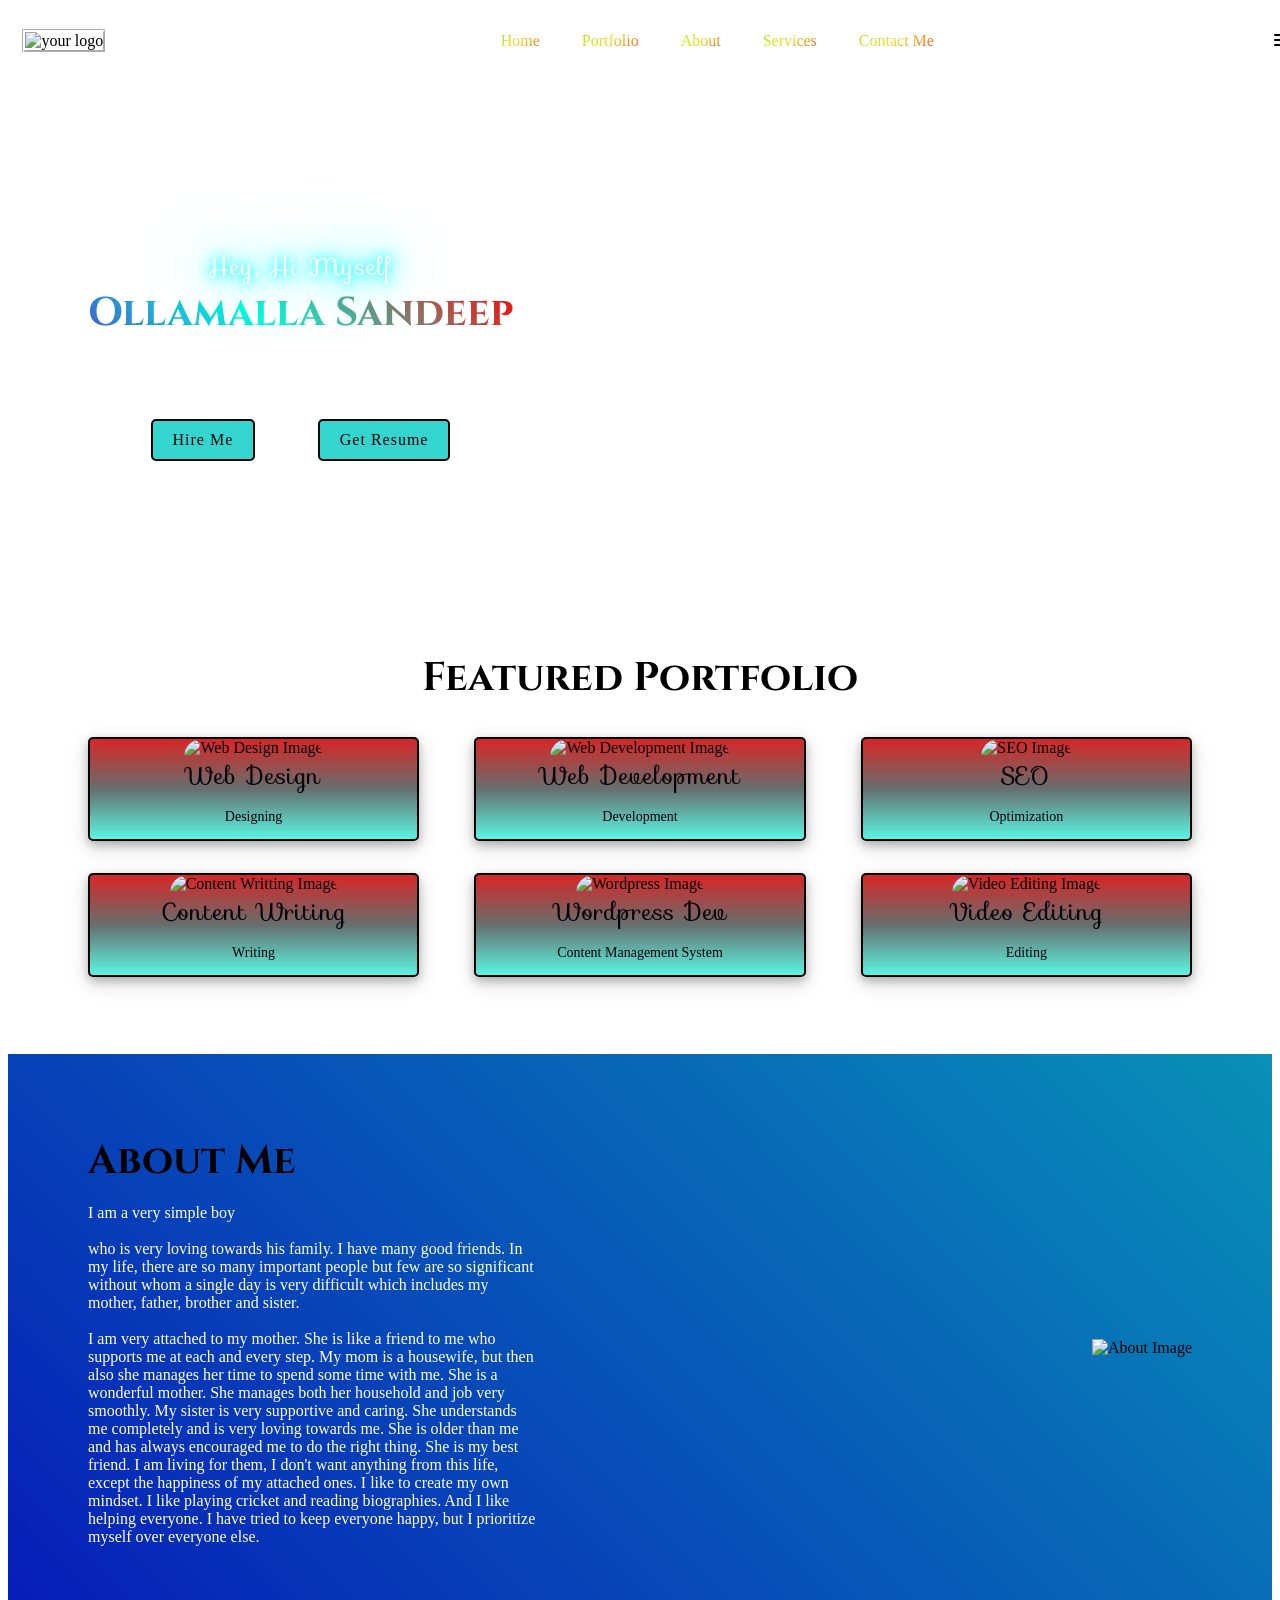
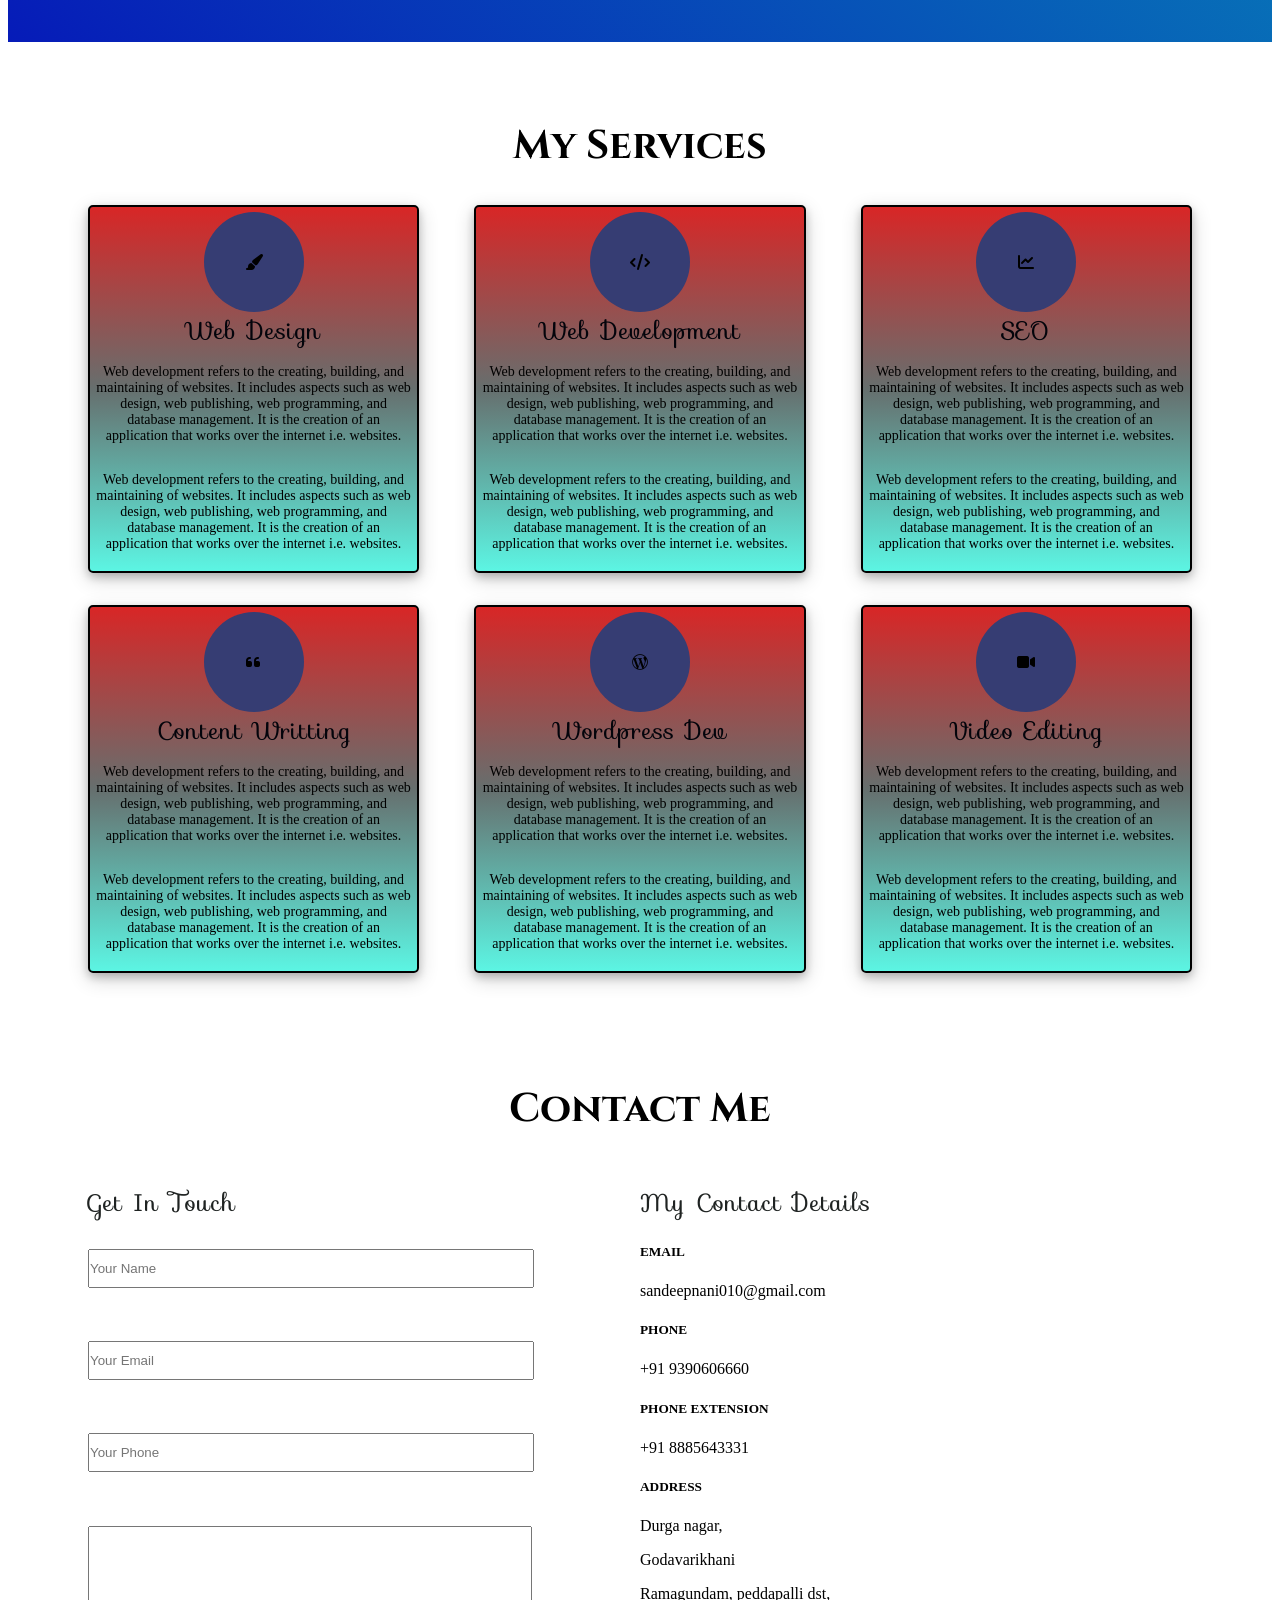
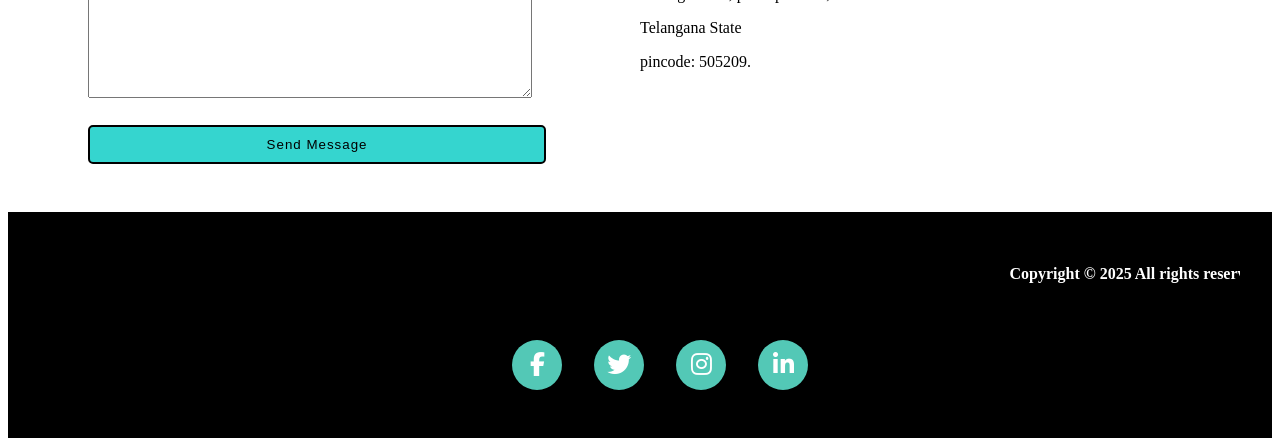
==== index.html @ 3f1dd272 "Update index.html" ====
<!DOCTYPE html>
<html lang="en">

<head>
    <meta charset="UTF-8" />
    <meta http-equiv="X-UA-Compatible" content="IE=edge" />
    <meta name="viewport" content="width=device-width, initial-scale=1.0" />
    <title>My Portfolio</title>
    <link rel="stylesheet" 
          href=
"https://cdnjs.cloudflare.com/ajax/libs/font-awesome/6.4.2/css/all.min.css"
          integrity=
"sha512-z3gLpd7yknf1YoNbCzqRKc4qyor8gaKU1qmn+CShxbuBusANI9QpRohGBreCFkKxLhei6S9CQXFEbbKuqLg0DA=="
             crossorigin="anonymous" referrerpolicy="no-referrer" />
    <link rel="stylesheet" href="style.css">
    <link rel="stylesheet" href="responsive.css">
    <link rel="stylesheet" href="https://fonts.googleapis.com/css?family=Sofia">
    <link rel="stylesheet" href="https://fonts.googleapis.com/css?family=Cinzel|Fauna+One">
</head>

<body>
    <!-- Navbar header section -->
    <header class="header">
        <nav class="navbar">
            <div class="logo">
               <img src="gold logo.png" alt= "your logo"  class="logo-heading">
            </div>
            <div class="hamburger" id="hamburger">
                <i class="fas fa-bars hamburger-icon"></i>
                <i class="fas fa-times cross-icon"></i>
            </div>
            <div class="menu">
                <ul class="menu-list">
                    <li class="menu-list-items">
                        <a class="links" href="#home">
                              Home
                          </a>
                    </li>
                    <li class="menu-list-items">
                        <a class="links" href="#portfolio">
                              Portfolio
                          </a>
                    </li>
                    <li class="menu-list-items">
                        <a class="links" href="#about">
                              About
                          </a>
                    </li>
                    <li class="menu-list-items">
                        <a class="links" href="#services">
                              Services
                          </a>
                    </li>
                    <li class="menu-list-items">
                        <a class="links" href="#contact">
                              Contact Me
                          </a>
                    </li>
                </ul>
            </div>
            <div class="toogle_btn">
                  <i class="fa-solid fa-bars"></i>
            </div>
        </nav>
        
    </header>

    <!-- Main hero banner -->
    <section id="home" class="hero">
        <div class="intro">
            <div class="headings">
                <h3 class="greet-heading">Hey, Hi Myself</h3>
                <h1 class="my-heading">Ollamalla Sandeep</h1>
                <h4 class="sub-heading">
                    Iam a Front End Developer
                </h4>
            </div>
            <div class="intro-buttons">
               <a href="tel:9390606660" class="button">Hire Me</a>
                <a href="Resume.pdf" class="button">Get Resume</a>
            </div>
        </div>
    </section>

    <!-- Portfolio Section -->
    <section class="portfolio" id="portfolio">
        <div class="portfolio-heading">
            <h1 class="my-heading text-center">Featured Portfolio</h1>
        </div>
        <div class="portfolio-content">
            <div class="my-row">
                <div class="my-col">
                    <div class="my-card port-card">
                        <div class="image">
                            <img src="pexels-pixabay-40185.jpg"
                                 alt="Web Design Image">
                        </div>
                        <h3 class="greet-heading blue-text">Web Design</h3>
                        <p class="small-para blue-text">Designing</p>
                    </div>
                </div>
                <div class="my-col">
                    <div class="my-card port-card">
                        <div class="image">
                            <img src="pexels-drew-williams-1285451-3098683.jpg" 
                                 alt="Web Development Image">
                        </div>
                        <h3 class="greet-heading blue-text">
                              Web Development
                          </h3>
                        <p class="small-para blue-text">Development</p>
                    </div>
                </div>
                <div class="my-col">
                    <div class="my-card port-card">
                        <div class="image">
                            <img src="content writying 3.jpg" alt="SEO Image">
                        </div>
                        <h3 class="greet-heading blue-text">SEO</h3>
                        <p class="small-para blue-text">Optimization</p>
                    </div>
                </div>
            </div>
            <div class="my-row">
                <div class="my-col">
                    <div class="my-card port-card">
                        <div class="image">
                            <img src="myriam-jessier-eveI7MOcSmw-unsplash.jpg" 
                                 alt="Content Writting Image">
                        </div>
                        <h3 class="greet-heading blue-text">
                              Content Writing
                          </h3>
                        <p class="small-para blue-text">Writing</p>
                    </div>
                </div>
                <div class="my-col">
                    <div class="my-card port-card">
                        <div class="image">
                            <img src="istockphoto-1291971619-612x612.jpg" 
                                 alt="Wordpress Image">
                        </div>
                        <h3 class="greet-heading blue-text">
                              Wordpress Dev
                          </h3>
                        <p class="small-para blue-text">
                              Content Management System
                          </p>
                    </div>
                </div>
                <div class="my-col">
                    <div class="my-card port-card">
                        <div class="image">
                            <img src="image2.jpeg" 
                                 alt="Video Editing Image">
                        </div>
                        <h3 class="greet-heading blue-text">
                              Video Editing
                          </h3>
                        <p class="small-para blue-text">Editing</p>
                    </div>
                </div>
            </div>
        </div>
    </section>

    <!-- About Section -->
    <section id="about" class="about">
        <div class="about-text">
            <h1 class="my-heading">About Me</h1>
            <p class="lead-para">
              I am a very simple boy<br>
              <br>
              
              who is very loving towards his family.
               I have many good friends. In my life, there are so many important people 
               but few are so significant without whom a single day is very difficult 
               which includes my mother, father, brother and sister.<br>
               <br>

              I am very attached to my mother. She is like a friend to me who supports me at each and every step.
               My mom is a housewife, but then also she manages her time to spend some time with me.
                She is a wonderful mother. She manages both her household and job very smoothly. 
                My sister is very supportive and caring. 
                She understands me completely and is very loving towards me. 
                She is older than me and has always encouraged me to do the right thing. She is my best friend.
              
              I am living for them, I don't want anything from this life, except the happiness of my attached ones.
               I like to create my own mindset. I like playing cricket and reading biographies. And I like helping everyone. 
               I have tried to keep everyone happy, but I prioritize myself over everyone else.
              
            </p>
            <p>
                
            </p>
        </div>
        <div class="about-image">
            <img src="DSC_0016-01.jpeg" alt="About Image">
        </div>
    </section>

    <!-- Services Section -->
    <section class="services" id="services">
        <div class="services-heading">
            <h1 class="my-heading text-center">My Services</h1>
        </div>
        <div class="services-content">
            <div class="my-row">
                <div class="my-col">
                    <div class="my-card">
                        <div class="icon">
                            <i class="fas fa-paint-brush"></i>
                        </div>
                        <h3 class="greet-heading blue-text">Web Design</h3>
                        <p class="small-para">
                            Web development refers to the creating, 
                              building, and maintaining
                            of websites. It includes aspects such as 
                              web design, web publishing,
                            web programming, and database management. 
                              It is the creation of an
                            application that works over the internet 
                              i.e. websites.
                        </p>
                        <p class="small-para">
                            Web development refers to the creating, 
                              building, and maintaining
                            of websites. It includes aspects such as 
                              web design, web publishing,
                            web programming, and database management. 
                              It is the creation of an
                            application that works over the internet 
                              i.e. websites.
                        </p>
                    </div>
                </div>
                <div class="my-col">
                    <div class="my-card">
                        <div class="icon">
                            <i class="fa-solid fa-code"></i>
                        </div>
                        <h3 class="greet-heading blue-text">
                              Web Development
                          </h3>
                        <p class="small-para">
                            Web development refers to the creating, 
                              building, and maintaining
                            of websites. It includes aspects such as 
                              web design, web publishing,
                            web programming, and database management. 
                              It is the creation of an
                            application that works over the internet 
                              i.e. websites.
                        </p>
                        <p class="small-para">
                            Web development refers to the creating, 
                              building, and maintaining
                            of websites. It includes aspects such as 
                              web design, web publishing,
                            web programming, and database management. 
                              It is the creation of an
                            application that works over the internet 
                              i.e. websites.
                        </p>
                    </div>
                </div>
                <div class="my-col">
                    <div class="my-card">
                        <div class="icon">
                            <i class="fas fa-chart-line"></i>
                        </div>
                        <h3 class="greet-heading blue-text">SEO</h3>
                        <p class="small-para">
                            Web development refers to the creating, 
                              building, and maintaining
                            of websites. It includes aspects such as 
                              web design, web publishing,
                            web programming, and database management. 
                              It is the creation of an
                            application that works over the internet 
                              i.e. websites.
                        </p>
                        <p class="small-para">
                            Web development refers to the creating, 
                              building, and maintaining
                            of websites. It includes aspects such as 
                              web design, web publishing,
                            web programming, and database management. 
                              It is the creation of an
                            application that works over the internet 
                              i.e. websites.
                        </p>
                    </div>
                </div>
            </div>
            <div class="my-row">
                <div class="my-col">
                    <div class="my-card">
                        <div class="icon">
                            <i class="fas fa-quote-left"></i>
                        </div>
                        <h3 class="greet-heading blue-text">
                              Content Writting
                          </h3>
                        <p class="small-para">
                            Web development refers to the creating, 
                              building, and maintaining of websites. 
                              It includes aspects such as web design, 
                              web publishing, web programming, and 
                              database management. It is the creation 
                              of an application that works over the 
                              internet i.e. websites.
                        </p>
                        <p class="small-para">
                            Web development refers to the creating, 
                              building, and maintaining of websites. 
                              It includes aspects such as web design, 
                              web publishing, web programming, and 
                              database management. It is the creation of an
                            application that works over the internet i.e. 
                              websites.
                        </p>
                    </div>
                </div>
                <div class="my-col">
                    <div class="my-card">
                        <div class="icon">
                            <i class="fab fa-wordpress-simple"></i>
                        </div>
                        <h3 class="greet-heading blue-text">
                              Wordpress Dev
                          </h3>
                        <p class="small-para">
                            Web development refers to the creating, 
                              building, and maintaining of websites. 
                              It includes aspects such as web design, 
                              web publishing, web programming, and 
                              database management. It is the creation 
                              of an application that works over the 
                              internet i.e. websites.
                        </p>
                        <p class="small-para">
                            Web development refers to the creating, 
                              building, and maintaining
                            of websites. It includes aspects such as 
                              web design, web publishing,
                            web programming, and database management. 
                              It is the creation of an
                            application that works over the internet 
                              i.e. websites.
                        </p>
                    </div>
                </div>
                <div class="my-col">
                    <div class="my-card">
                        <div class="icon">
                            <i class="fas fa-video"></i>
                        </div>
                        <h3 class="greet-heading blue-text">
                              Video Editing
                          </h3>
                        <p class="small-para">
                            Web development refers to the creating, 
                              building, and maintaining
                            of websites. It includes aspects such as 
                              web design, web publishing,
                            web programming, and database management. 
                              It is the creation of an
                            application that works over the internet 
                              i.e. websites.
                        </p>
                        <p class="small-para">
                            Web development refers to the creating, 
                              building, and maintaining
                            of websites. It includes aspects such as 
                              web design, web publishing,
                            web programming, and database management. 
                              It is the creation of an
                            application that works over the internet 
                              i.e. websites.
                        </p>
                    </div>
                </div>
            </div>
        </div>
    </section>

    <!-- Contact me section -->
    <section class="contact" id="contact">
        <div class="contact-heading">
            <h1 class="my-heading text-center">Contact Me</h1>
        </div>
        <div class="contact-content">
            
             <div class="contact-form-container">
                <form action="https://api.web3forms.com/submit" method="POST" class="contact-form">    
                <h1 class="greet-heading">Get In Touch</h1>
                <form class="contact-form">
                   <input type="hidden" name="access_key" value="e2547091-f4dc-491b-80e4-136dc970c3a2">
                    <input type="text" class="form-controls" 
                           placeholder="Your Name" required>
                    <input type="text" class="form-controls" 
                           placeholder="Your Email" required>
                    <input type="text" class="form-controls" 
                           placeholder="Your Phone" required>
                    <textarea class="form-controls" 
                              placeholder="Write your message" 
                              name="message" id="contact" cols="30"
                              rows="10" required>
                      </textarea>
                    <input class="form-btn btn common-btn" 
                           type="submit" value="Send Message">
                </form>
            </div>
            <div class="contact-details">
                <h1 class="greet-heading">My Contact Details</h1>
                <div class="details">
                    <h5 class="contact-heading">EMAIL</h5>
                    <p class="contact-text">sandeepnani010@gmail.com</p>
                </div>
                <div class="details">
                    <h5 class="contact-heading">PHONE</h5>
                    <p class="contact-text">+91 9390606660</p>
                </div>
                <div class="details">
                    <h5 class="contact-heading">PHONE EXTENSION</h5>
                    <p class="contact-text">+91 8885643331</p>
                </div>
                <div class="details">
                    <h5 class="contact-heading">ADDRESS</h5>
                    <p class="contact-text">Durga nagar,</p>
                    <p>Godavarikhani</p>
                    <p>Ramagundam, peddapalli dst, </p>
                    <p>Telangana State</p>
                    <p>pincode: 505209. </p>
                </div>
            </div>
        </div>
    </section>

    <!-- Footer section -->
    <footer class="footer">
        <div class="footer-content text-center">
            <h4><marquee>
                Copyright © 2025 All rights reserved |
                This portfolio website template is created 
                  by Ollamalla Sandeep.</marquee>
            </h4>
            <div class="social-links">
                <div class="footer-menu">
                    <ul class="footer-menu-list">
                        <li class="footer-list-items">
                            <a class="footer-links" href="https://www.facebook.com/sandeep.nani.393">
                                <i class="fab fa-facebook-f"></i>
                            </a>
                        </li>
                        <li class="footer-list-items">
                            <a class="footer-links" href="https://x.com/sandeepnani010">
                                <i class="fab fa-twitter"></i>
                            </a>
                        </li>
                        <li class="footer-list-items">
                            <a class="footer-links" href="https://www.instagram.com/sandeepnani333/profilecard/?igsh=MXFnMG9zY3RibzhoOA==">
                                <i class="fab fa-instagram"></i>
                            </a>
                        </li>
                        <li class="footer-list-items">
                            <a class="footer-links" href="https://www.linkedin.com/in/sandeep-ollamalla-650525306?trk=contact-info">
                                <i class="fab fa-linkedin-in"></i>
                            </a>
                        </li>
                    </ul>
                </div>
            </div>
        </div>
    </footer>

    <script src=
"https://cdnjs.cloudflare.com/ajax/libs/font-awesome/6.4.2/js/all.min.js"
        integrity=
"sha512-uKQ39gEGiyUJl4AI6L+ekBdGKpGw4xJ55+xyJG7YFlJokPNYegn9KwQ3P8A7aFQAUtUsAQHep+d/lrGqrbPIDQ=="
        crossorigin="anonymous" referrerpolicy="no-referrer">
      </script>
    <script src="script.js"></script>
</body>

</html>
---- style.css ----
.body {
    box-sizing: border-box;
    font-family: 'Poppins', sans-serif;
    width:100%;
}

/* Header Navbar Styles */
.navbar {
   display: flex;
    align-items: center;
    justify-content: space-between;
    position: absolute;
    width: 100%;
    background-color: transparent;
    
}

.logo {
    padding: 0.9rem;
    padding-top: 0.9rem;
}

.logo .logo-heading {
    background-image: url(gold\ logo.png)
    padding: 80px;
    width: 200px;
    height: auto;
    border-radius: 5%;
    border:groove;
    border-color: #fff;
    opacity: 100%;
    
    
}


.menu{
    padding: 0 5rem;
}

.hamburger {
    display: none;
    color: #8a8484;
    font-size: 25px;
}

.cross-icon {
    display: none;
}

.menu .menu-list {
    display: flex;
    list-style: none;
}

.menu-list .menu-list-items {
    padding: 0.5rem 1rem;
}

@media only screen (min-width: 600px) {
   .body {
        
       padding: 10px;
       flex-direction: row;
       flex: wrap;
       


    }
}

/* Main Hero Section Styles */
.hero {
    background-image: url('./Skyline34.jpg');
    background-repeat: no-repeat;
    background-size: cover;
    width: 100%;
    height: 100%;
    display: flex;
    align-items: flex;
    justify-content: start;
    background-color: white;
}

.hero .intro {
    text-align: center;
    margin: 50px 5rem;
    padding-top: 15%;
    position: relative;
    
}

.hero .intro-buttons {
    margin: 2rem 0;
    display: flex;
    align-items: center;
    justify-content: space-evenly;
}

/* About section styles */
.about {
    display: flex;
    align-items: center;
    background-image: linear-gradient(45deg, #061bb8, #0891b7);
    justify-content: space-between;
    width: 100%;
}

.about .about-text {
    width: 450px;
    color: #fff;
    padding: 5rem 1rem 5rem 5rem;
}

.about .about-image img {
    height: 600px;
    width: 450px;
    padding: 5rem 5rem 5rem 1rem;
    
}

/* Portfolio section styles */
.portfolio {
    margin: 4.8rem 0;
    padding: 0 5rem;
    background-color:rgb(255, 255, 255);
    
}


.port-card {
    padding: 0 !important;
    background: !important;
    border: 2px solid #000;
    background: color #fcc1fc;
}

.port-card .image {
    width: 100%;
    
    cursor: pointer;
    
   
   
}



.port-card .image img {
    height: 200px;
    width: 100%;
    border-top-right-radius: 20px;
    border-top-left-radius: 20px;
   
   
}


/* Services section styles */
.services {
    display: flex;
    align-items: center;
    justify-content: center;
    flex-direction: column;
    margin: 4.8rem 0;
    padding: 0 5rem;
}

.my-row {
    display: flex;
    align-items: center;
    justify-content: space-between;
    margin: 2rem 0;
}

.my-row .my-col {
    text-align: center;
    width: 30%;
}

.my-card {
    text-align: center;
    display: flex;
    flex-direction: column;
    align-items: center;
    justify-content: center;
    border: 2px solid #000;
    border-radius: 5px;
    box-shadow: 0 4px 8px 0 rgba(0, 0, 0, 0.2), 0 6px 20px 0 rgba(0, 0, 0, 0.19);
    background-image: linear-gradient(#d82626, #666f6e, #5cf5e3);
    padding: 5px;
}
.my-card:hover{

    color: rgba(255, 255, 255, 1);
  box-shadow: 15px 15px 15px rgba(0, 0, 0, 0.4);
}

.icon {
    height: 100px;
    width: 100px;
    border-radius: 50%;
    background-color: #363D73;
    display: flex;
    align-items: center;
    justify-content: center;
}

.icon svg {
    font-size: 30px;
    color: #fff;
}

/* Contact section styles */
.contact {
    padding: 0 5rem;
}

.contact-content {
    display: flex;
    margin: 3rem 0;
    justify-content: space-between;
}

.contact-form-container {
    width: 50%;
}

.contact-form {
    display: flex;
    flex-direction: column;
}

.contact-form .form-controls {
    width: 80%;
    padding: 10px 0;
    margin: 1.67rem 0;
}

.contact-form .form-btn {
    width: 83%;
}

.contact-details {
    width: 50%;
}

/* Footer Styles */
.footer {
    background-color: #000;
    color: #fff;
    padding: 2rem;
}

.footer-list-items {
    display: flex;
    align-items: center;
    justify-content: center;
    height: 50px;
    width: 50px;
    margin: 1rem 1rem 0 1rem;
    border-radius: 50%;
    background-color: #53C8B6;
}

.footer-links {
    font-size: 24px;
    color: #fff;
    text-decoration: none;
}

.social-links {
    display: flex;
    align-items: center;
    justify-content: center;
}

.footer-menu {
    padding: 0 5rem;
}

.footer-menu .footer-menu-list {
    display: flex;
    list-style: none;
}

.social-links .footer-menu .footer-menu-list .footer-list-items:hover {
    background-color: #000000;
    color: #ffffff;
    border: 2px solid #00d6d6;
    outline: none;
}







/* utility classes */
.greet-heading {
    font-size: 1.5rem;
    font-family: "Sofia", sans-serif;
    font-weight: lighter;
    margin: 0;
    letter-spacing: 1px;
    color: rgb(31, 35, 34);
    border-color: #000000;
    
    
}

.my-heading {
    font-size: 2.5rem;
    font-family: Cinzel, serif;
    margin: 0;
    color: rgb(0, 0, 0);
    
    
    
}

.sub-heading {
    margin: 0;
    font-size: 0.8rem;
    color: #ffffff;
    font-weight: lighter;
    

}

.links:hover {
    border-bottom: 2px solid #fff;
     border-radius: 40%;
}

.links {
    border-bottom: 2px solid transparent;
    transition: all 0.25s;
    padding: 5px;
    text-decoration: none;
    color: #fff;
    background-image: -webkit-linear-gradient(125deg, #f2291b, #f7db25, #84f527);
    -webkit-background-clip: text;
    -webkit-text-fill-color: transparent;
    -webkit-animation: hue 15s infinite linear;
}
    @-webkit-keyframes hue {
    from {
   -webkit-filter: hue-rotate(0deg);
    }
    to {
   -webkit-filter: hue-rotate(-360deg); 
   }
 }




.btn {
    padding: 10px 20px;
    border-radius: 5px;
    cursor: pointer;
    letter-spacing: 1px;
    border: none;
}

.common-btn {
    background-color: rgb(53, 213, 207);
    color: #000000;
    border: 2px solid #000000;
    transition: all 0.25s;
}

.common-btn:hover {
    background-color: #000000;
    color: #ffffff;
    border: 2px solid #00d6d6;
    outline: none;
}

.ghost-btn {
    background-color: #4dd7f6;
    color: #000000;
    border: 2px solid #000000;
    outline: none;
}

.ghost-btn:hover {
    background-color: #011210;
    color: #ffffff;
    transition: all 0.25s;
    border: 2px solid #00cae1;
}

.heading-span {
    font-weight: bolder;
}

.text-center {
    text-align: center;
}

.small-para {
    font-size: 14px;
    color: #000000;
}

.white-text {
    color: #fff;
}

.blue-text {
    color: #03040b;
}

.hero .greet-heading{
    color: #ffffff;
    font-family: "Sofia", sans-serif;
    text-shadow: 0px 0px 10px cyan,
                 0px 0px 20px  cyan,
                 0px 0px 40px cyan,
                 0px 0px 80px cyan;

}
.hero .my-heading{
    color: transparent;
    background-image: linear-gradient(43deg, #4158d0 0%, #00ffdd 40%, #ff0404 100% );
    -webkit-background-clip: text;

    
}
.intro-buttons .button{
    padding: 10px 20px;
    border-radius: 5px;
    cursor: pointer;
    letter-spacing: 1px;
    border: none;
    text-decoration: none;
    margin: 2rem 0;
    display: flex;
    align-items: center;
    justify-content: space-evenly;
    background-color: rgb(53, 213, 207);
    color: #000000;
    border: 2px solid #000000;
    transition: all 0.25s; 
}
.intro-buttons .button:hover {
    background-color: #000000;
    color: #ffffff;
    border: 2px solid #00d6d6;
    outline: none;
}
.intro-buttons .download-btn{
    padding: 10px 20px;
    border-radius: 5px;
    cursor: pointer;
    letter-spacing: 1px;
    border: none;
    text-decoration: none;
    margin: 2rem 0;
    display: flex;
    align-items: center;
    justify-content: space-evenly;
    background-color: rgb(21, 210, 239);
    color: #000000;
    border: 2px solid #000000;
    transition: all 0.25s; 
}
.intro-buttons .download-btn:hover {
    background-color: #000000;
    color: #ffffff;
    border: 2px solid #00d6d6;
    outline: none;
}
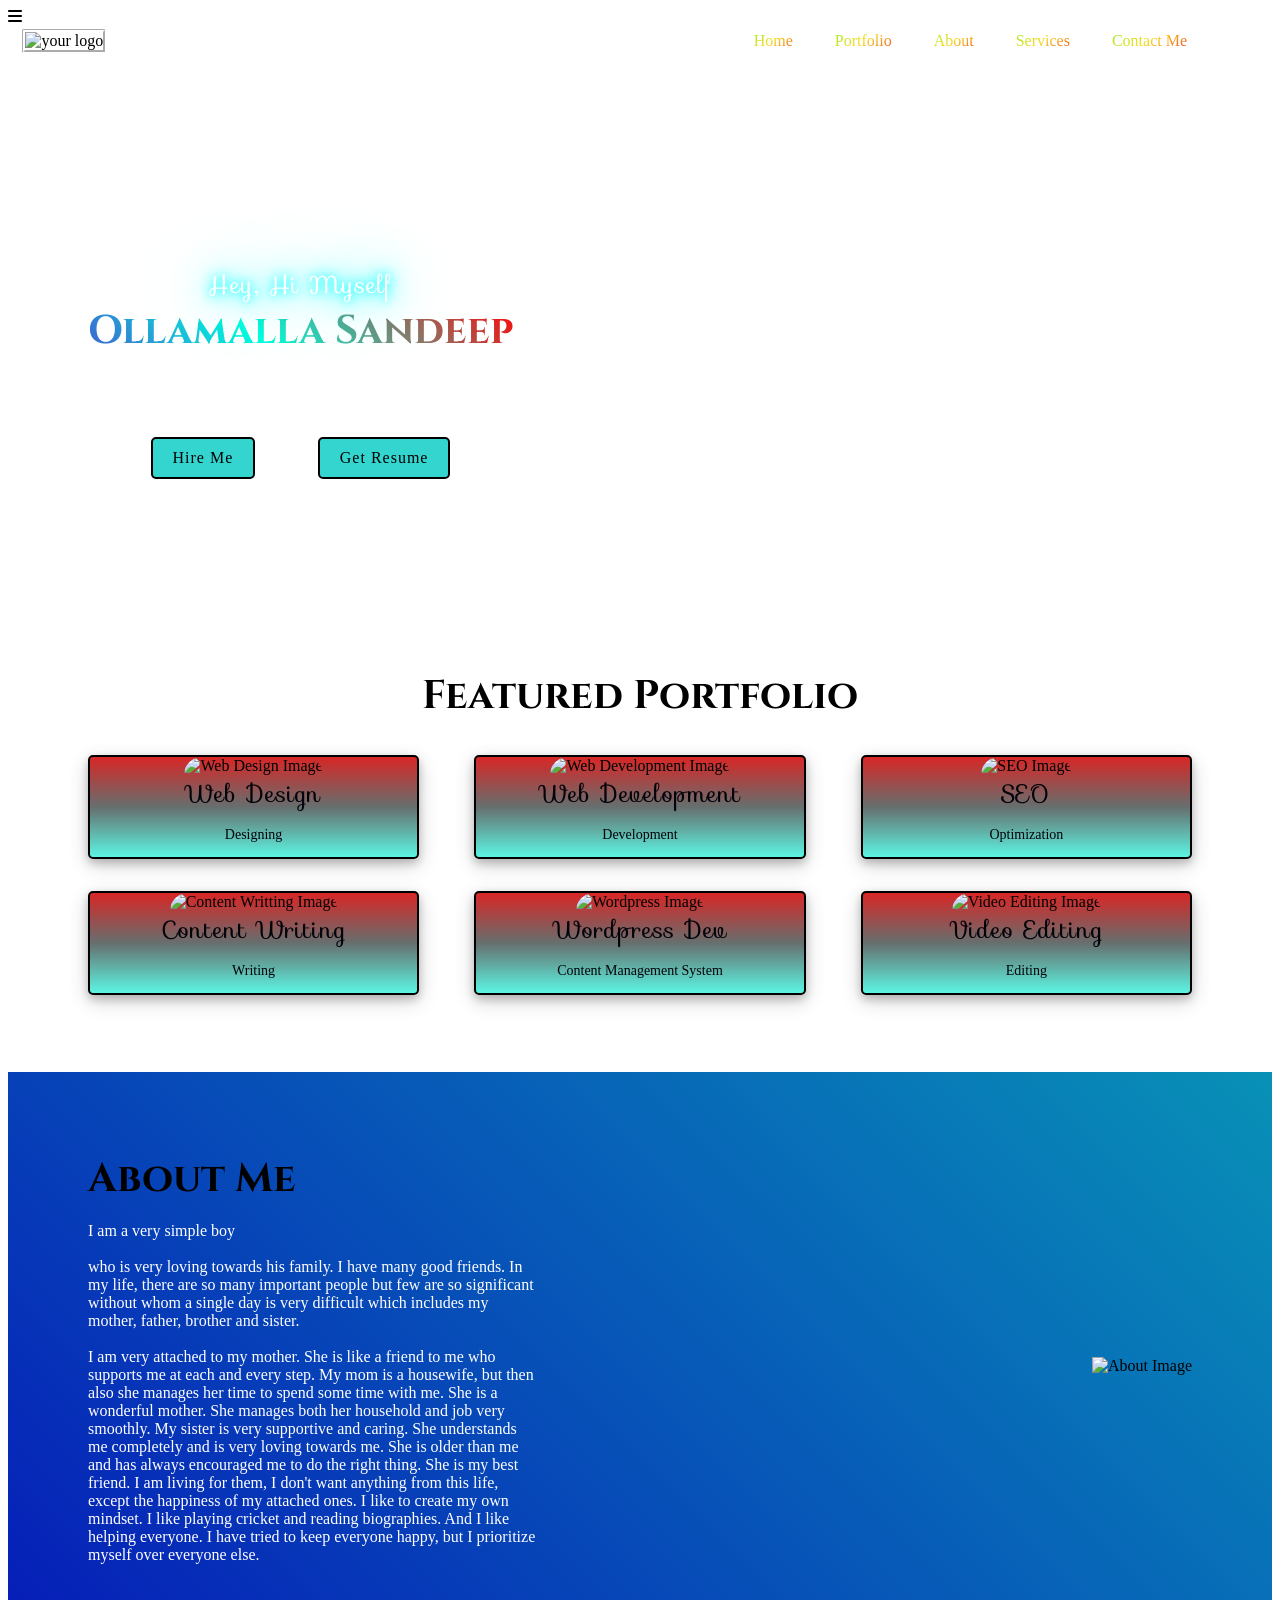
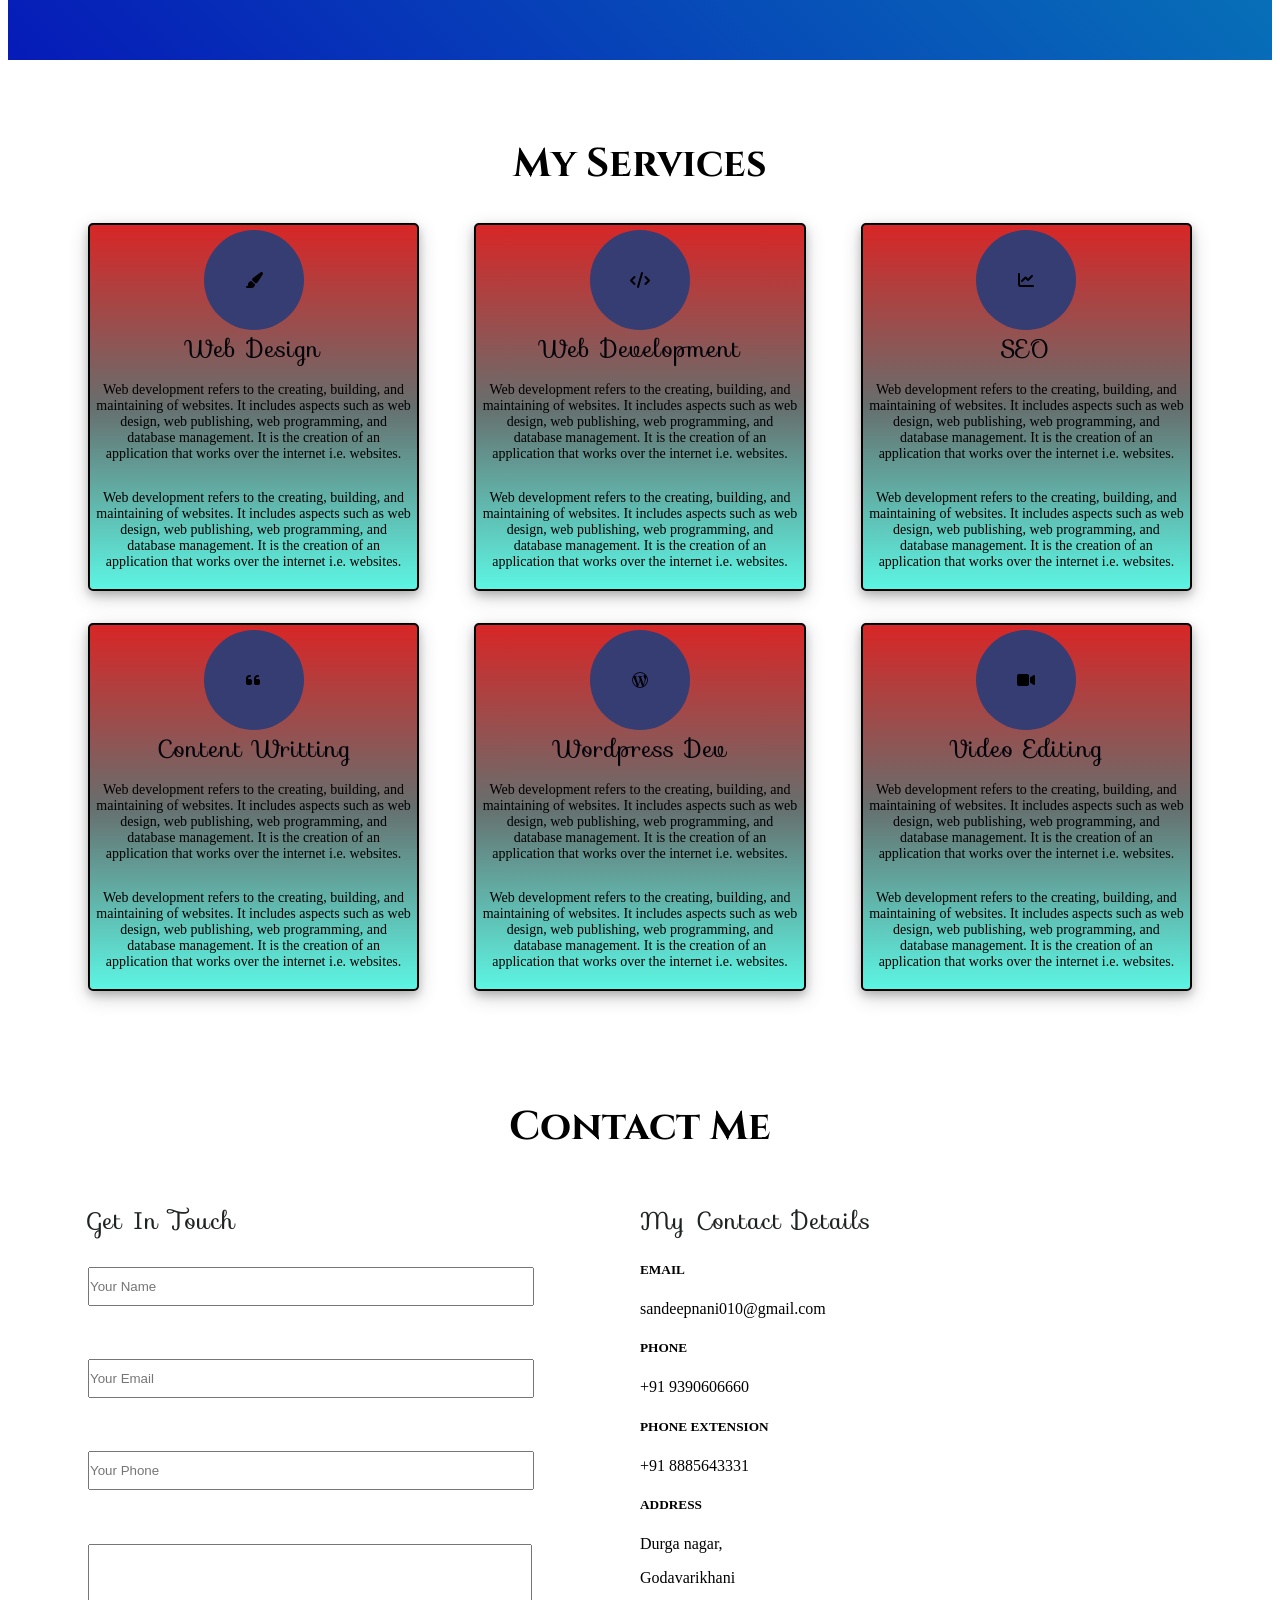
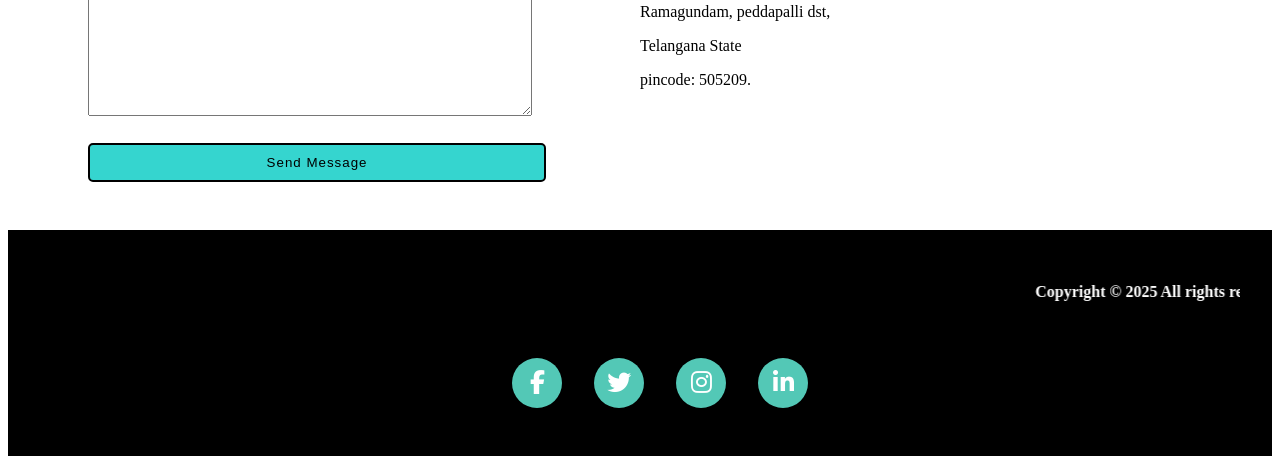
==== commit 9206f12a: "Update index.html" ====
--- a/index.html
+++ b/index.html
@@ -58,10 +58,10 @@
                     </li>
                 </ul>
             </div>
-            <div class="toogle_btn">
+          </nav>
+        <div class="toogle_btn">
                   <i class="fa-solid fa-bars"></i>
             </div>
-        </nav>
         
     </header>
 
--- a/style.css
+++ b/style.css
@@ -1,6 +1,11 @@
-.body {
+. {
+    margin:0;
+    padding:0;
     box-sizing: border-box;
     font-family: 'Poppins', sans-serif;
+}
+ 
+.body {
     width:100%;
 }
 
@@ -56,6 +61,14 @@
 .menu-list .menu-list-items {
     padding: 0.5rem 1rem;
 }
+.navbar .toogle_btn {
+        color: #fff;
+        font-size: 1.5rem;
+        cursor: pointer;
+        display: none;
+}
+            
+        
 
 @media only screen (min-width: 600px) {
    .body {
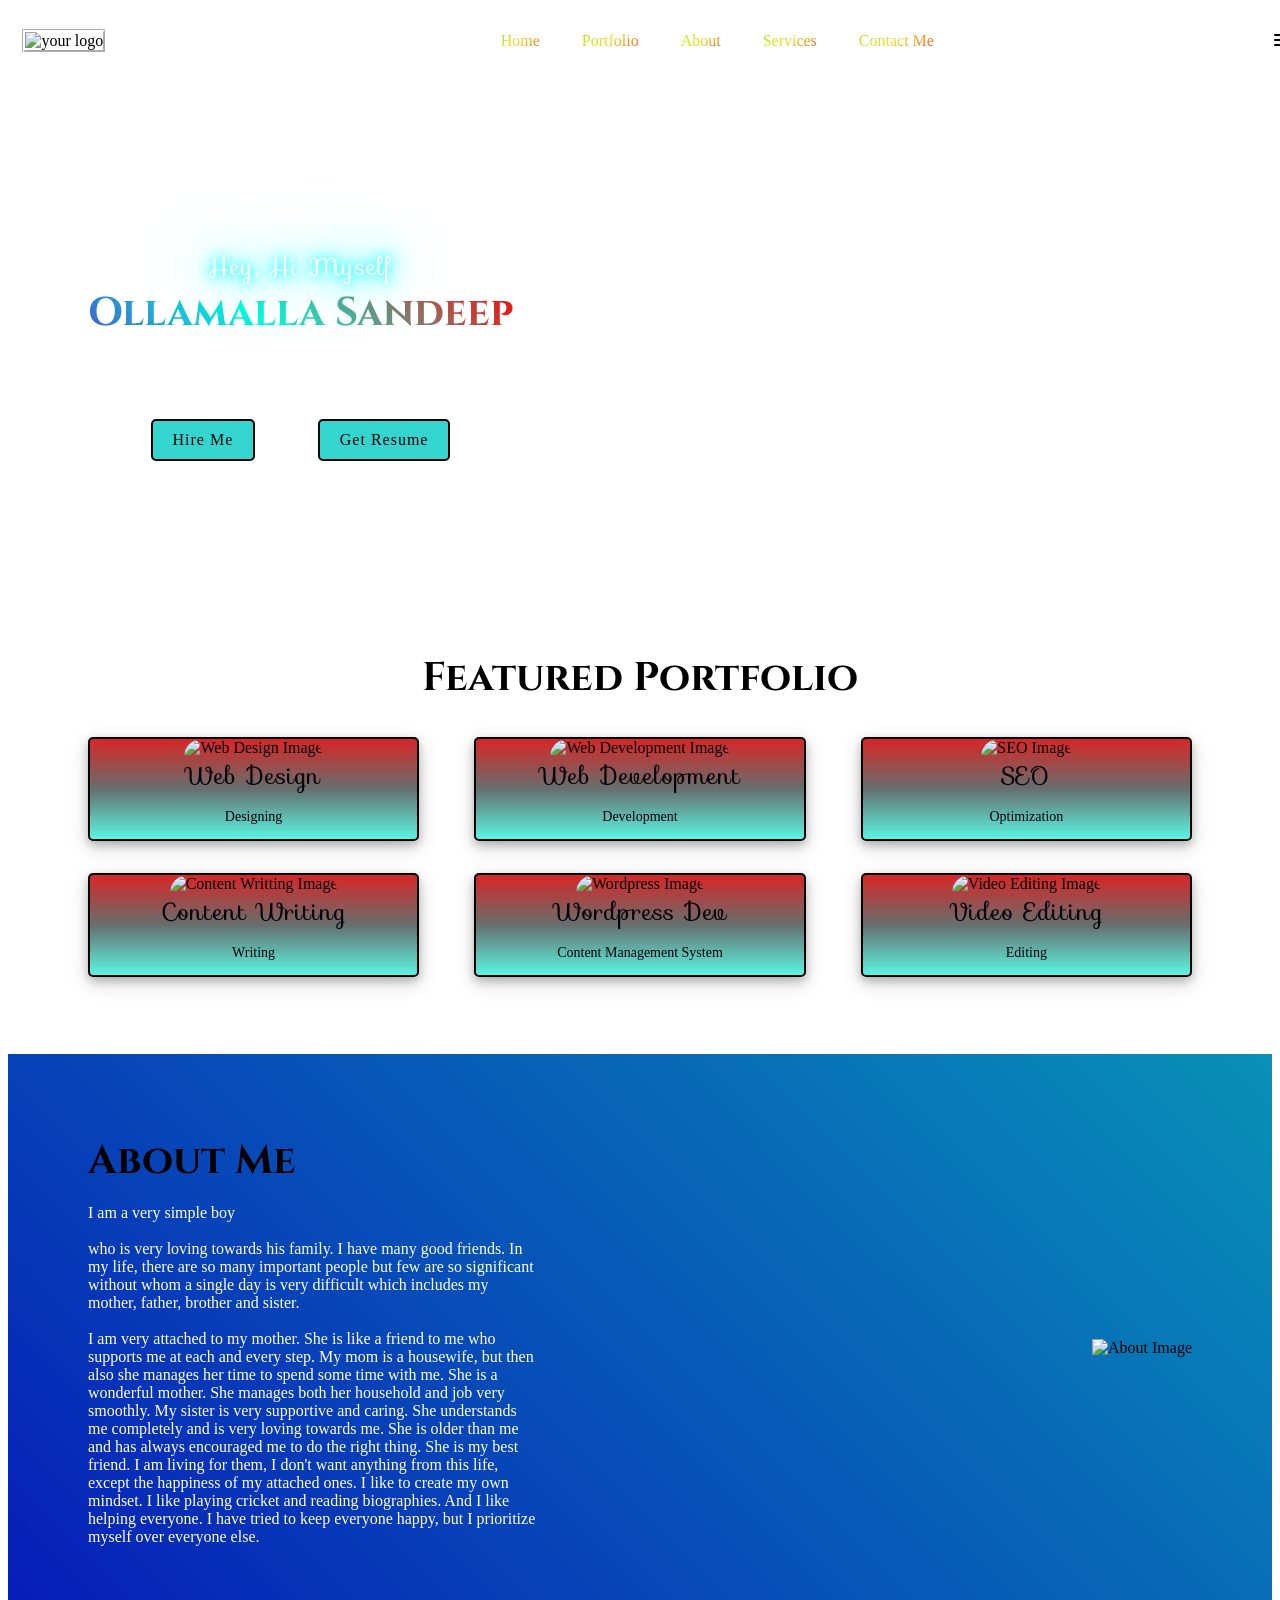
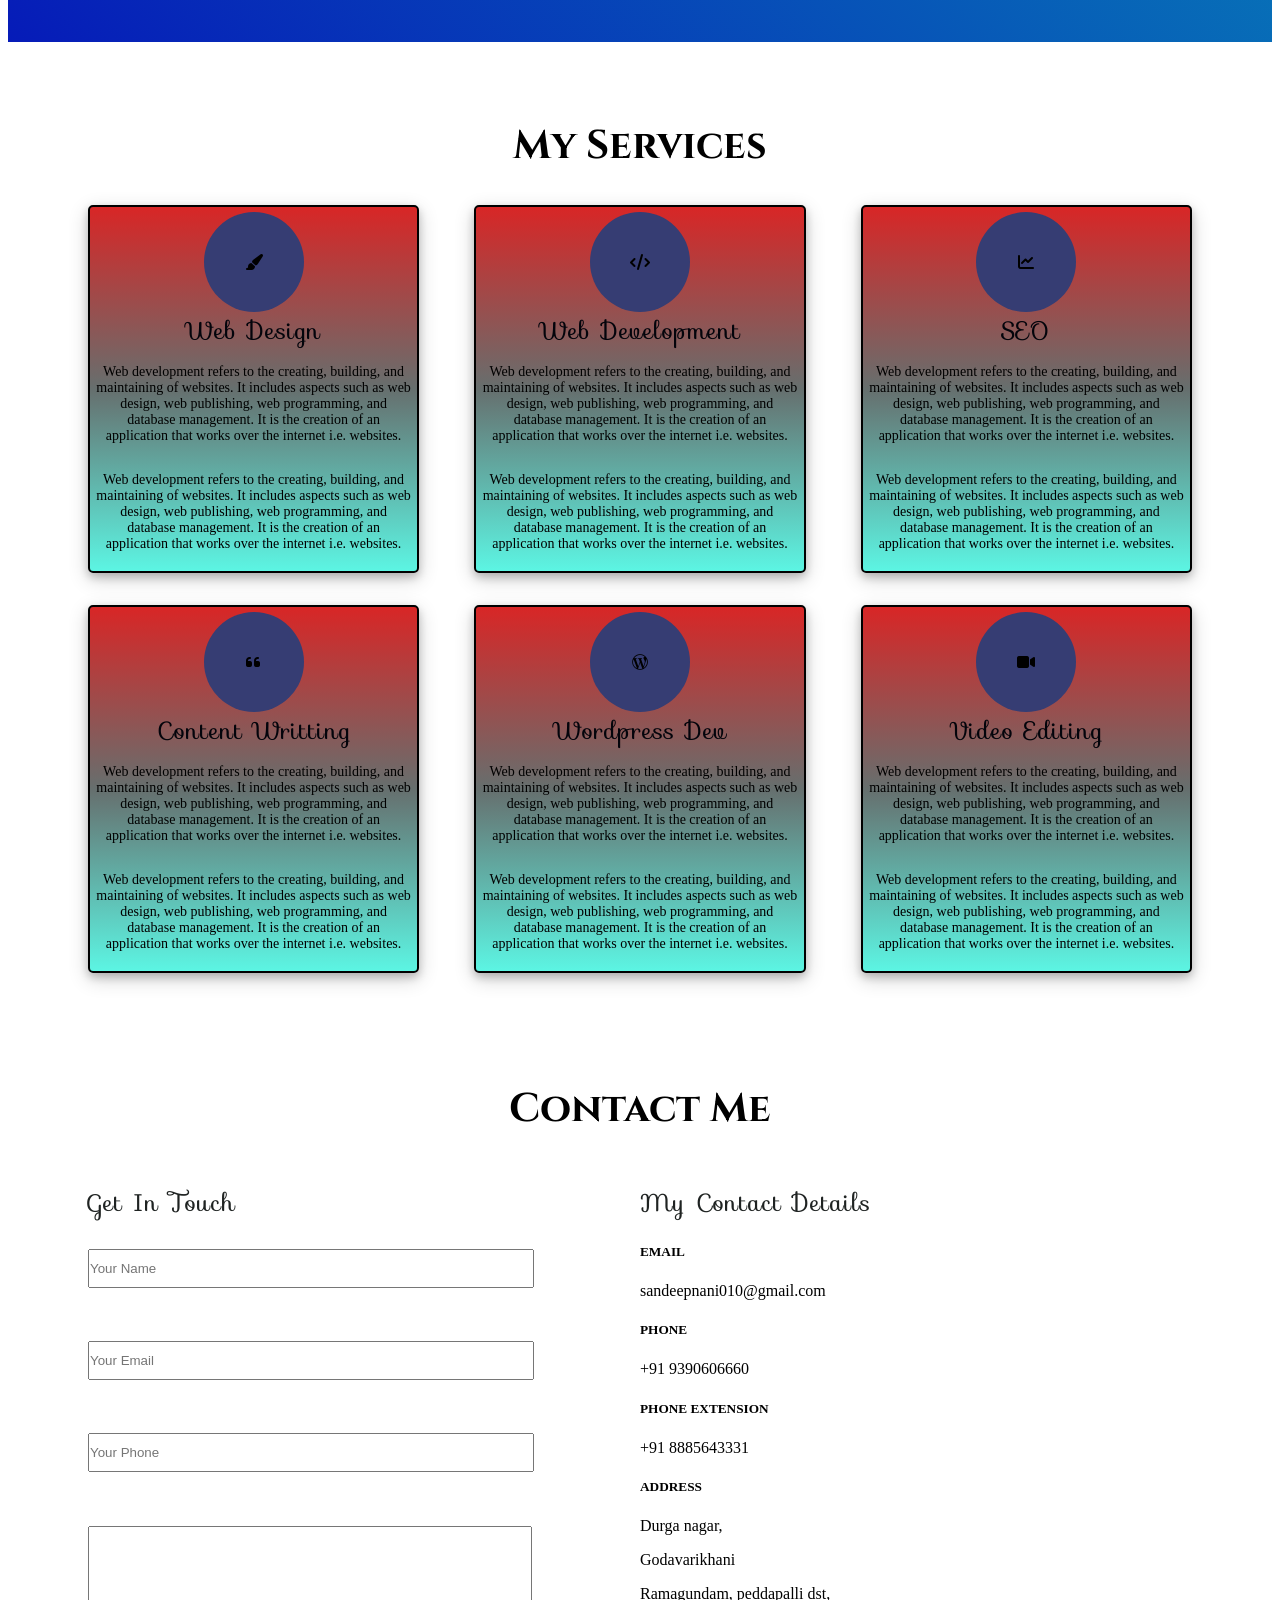
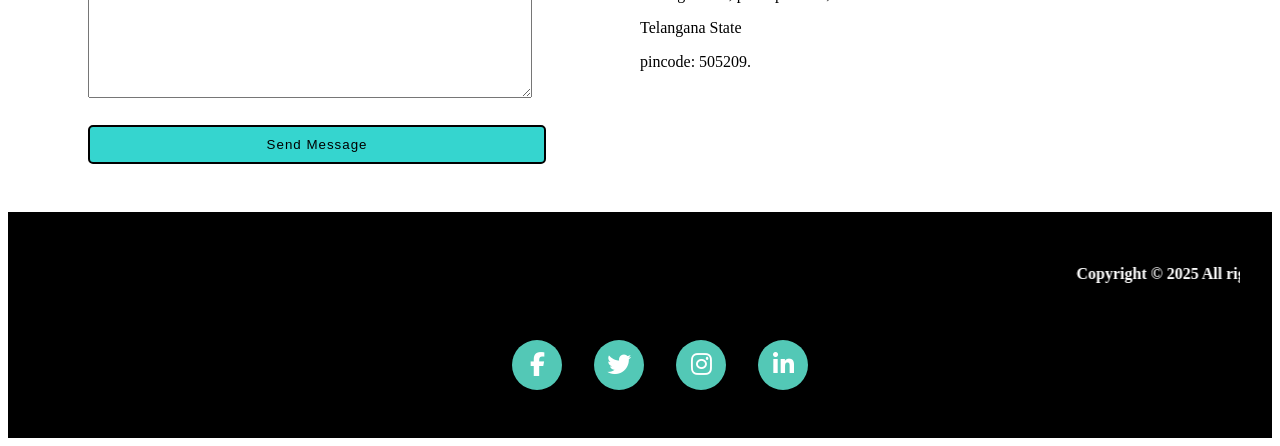
==== commit 90b90144: "Update index.html" ====
--- a/index.html
+++ b/index.html
@@ -58,10 +58,11 @@
                     </li>
                 </ul>
             </div>
+            <div class="toogle_btn">
+                  <i class="fa-solid fa-bars"></i>
+            </div>
           </nav>
-        <div class="toogle_btn">
-                  <i class="fa-solid fa-bars"></i>
-            </div>
+       
         
     </header>
 
--- a/style.css
+++ b/style.css
@@ -61,12 +61,6 @@
 .menu-list .menu-list-items {
     padding: 0.5rem 1rem;
 }
-.navbar .toogle_btn {
-        color: #fff;
-        font-size: 1.5rem;
-        cursor: pointer;
-        display: none;
-}
             
         
 
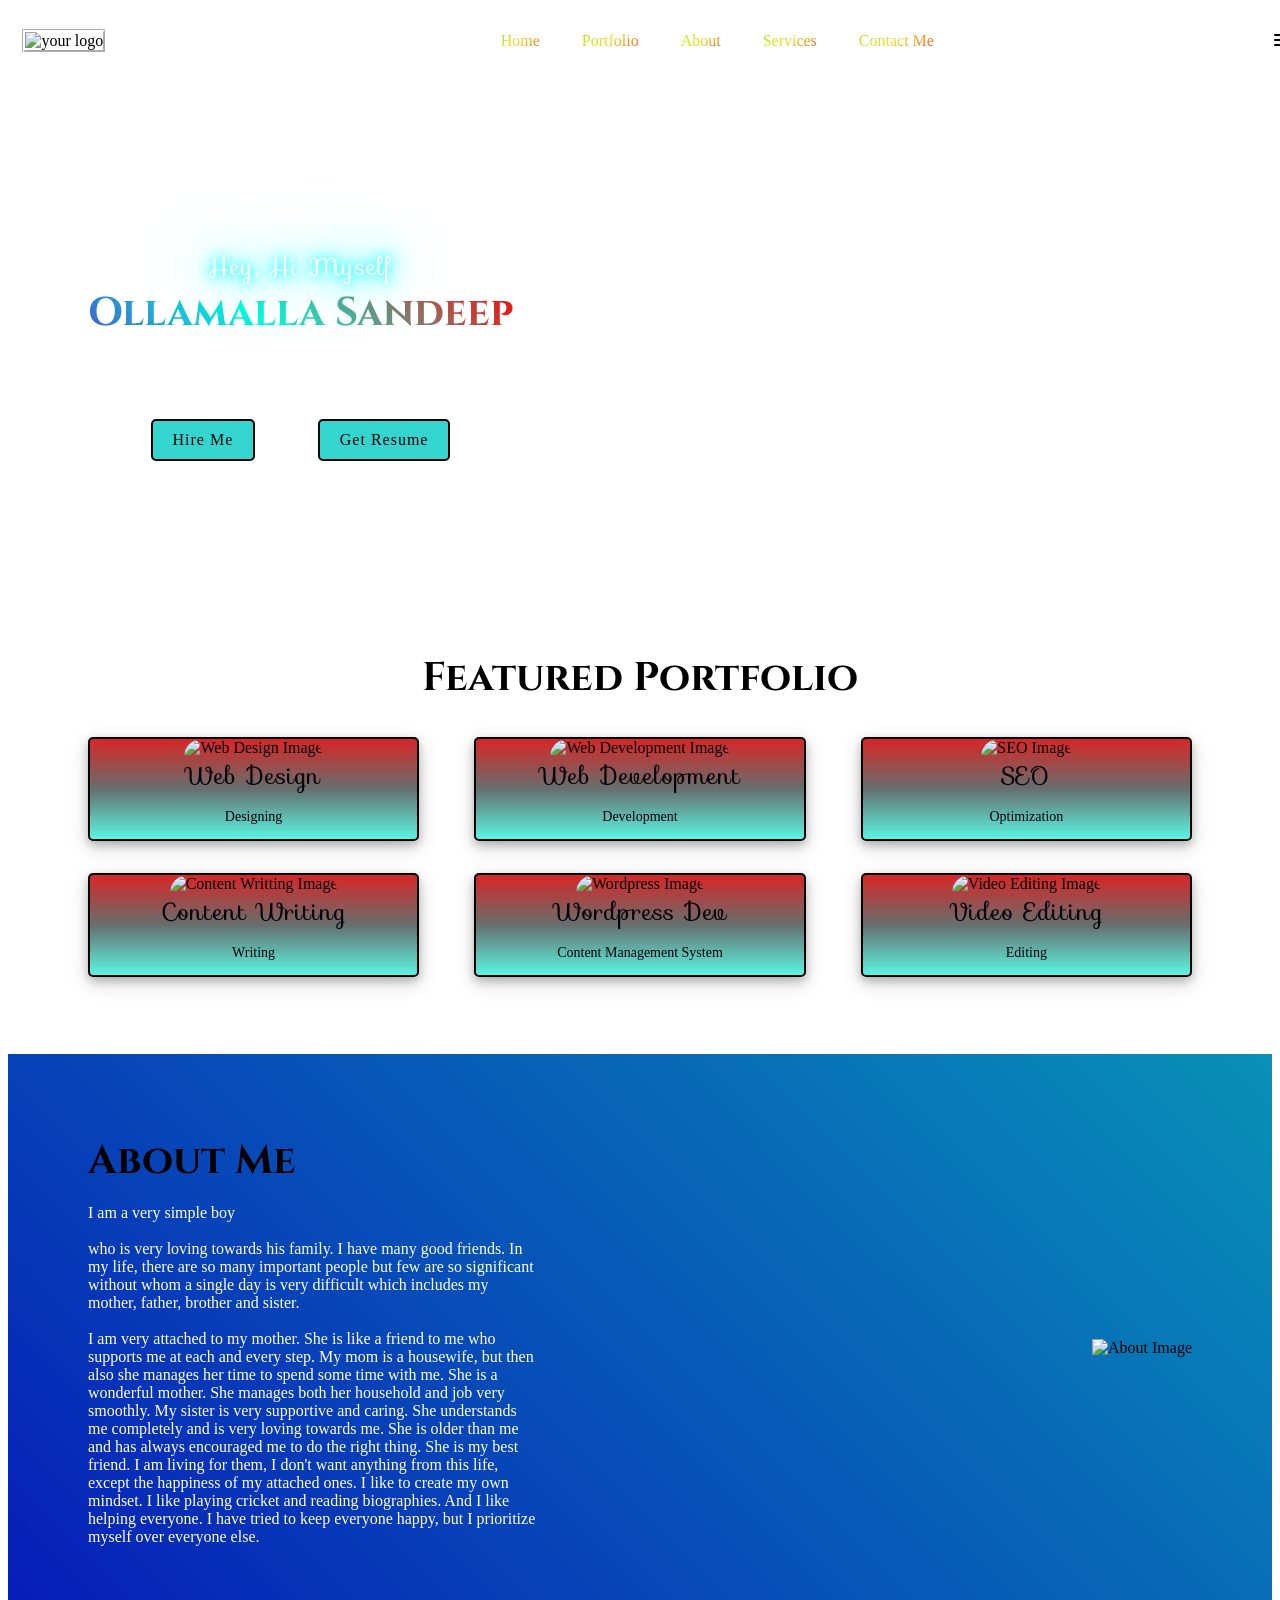
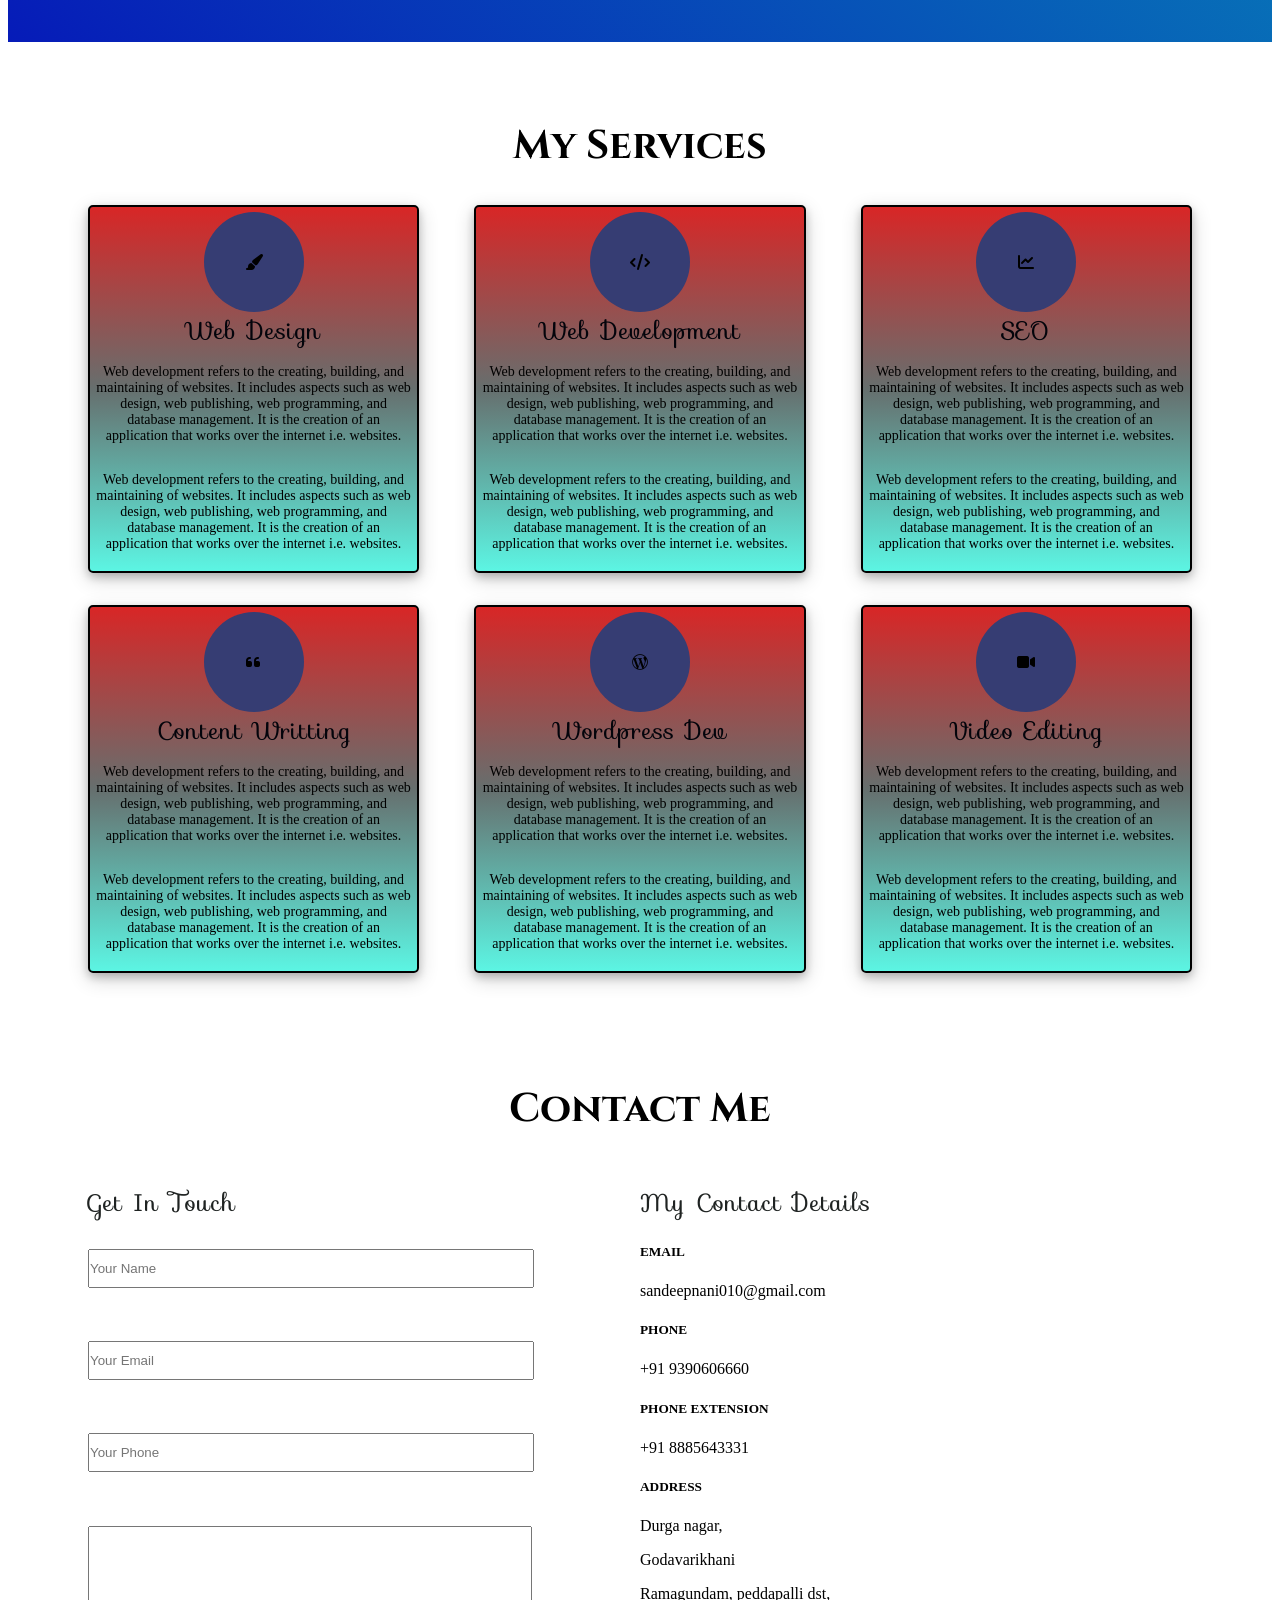
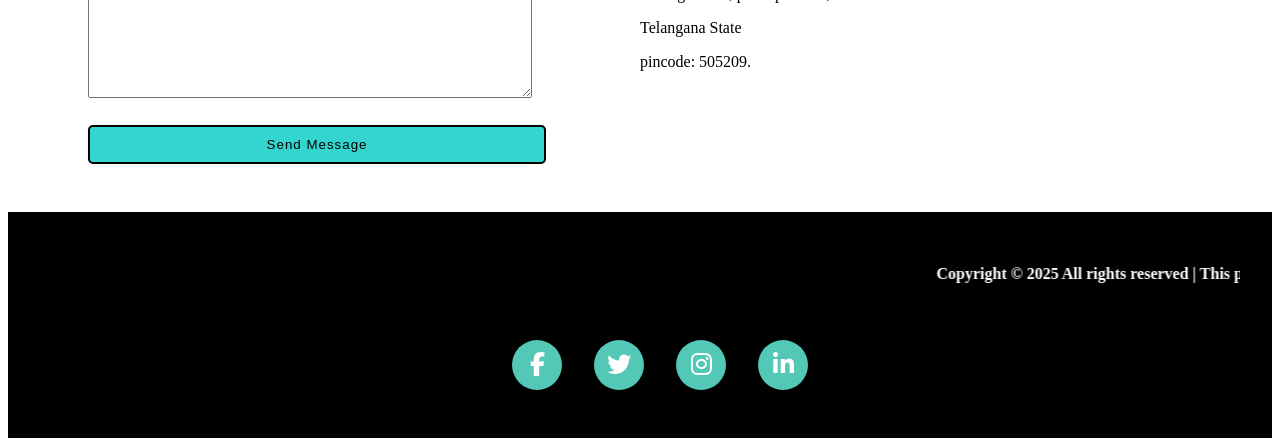
==== commit c739be66: "Update contact form to include email input field" ====
--- a/index.html
+++ b/index.html
@@ -400,7 +400,7 @@
                    <input type="hidden" name="access_key" value="e2547091-f4dc-491b-80e4-136dc970c3a2">
                     <input type="text" class="form-controls" 
                            placeholder="Your Name" required>
-                    <input type="text" class="form-controls" 
+                    <input type="email" class="form-controls" 
                            placeholder="Your Email" required>
                     <input type="text" class="form-controls" 
                            placeholder="Your Phone" required>
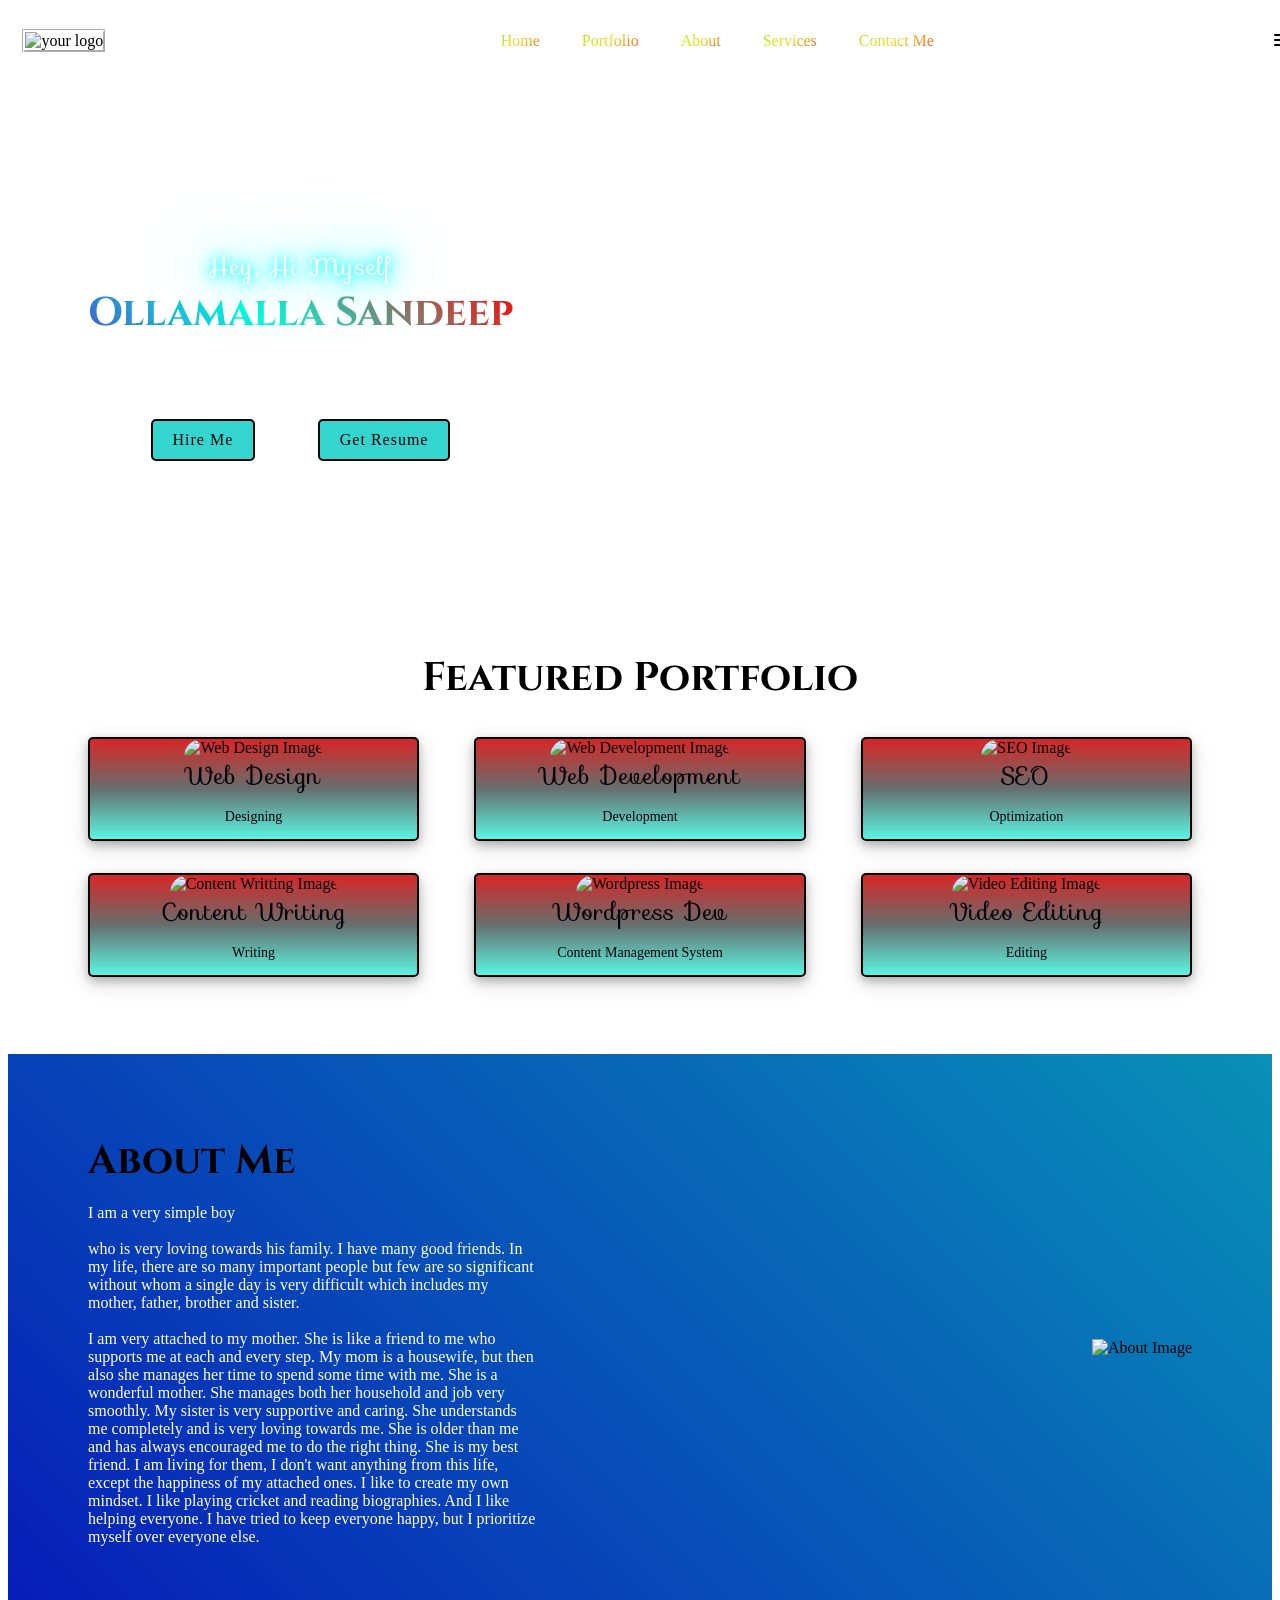
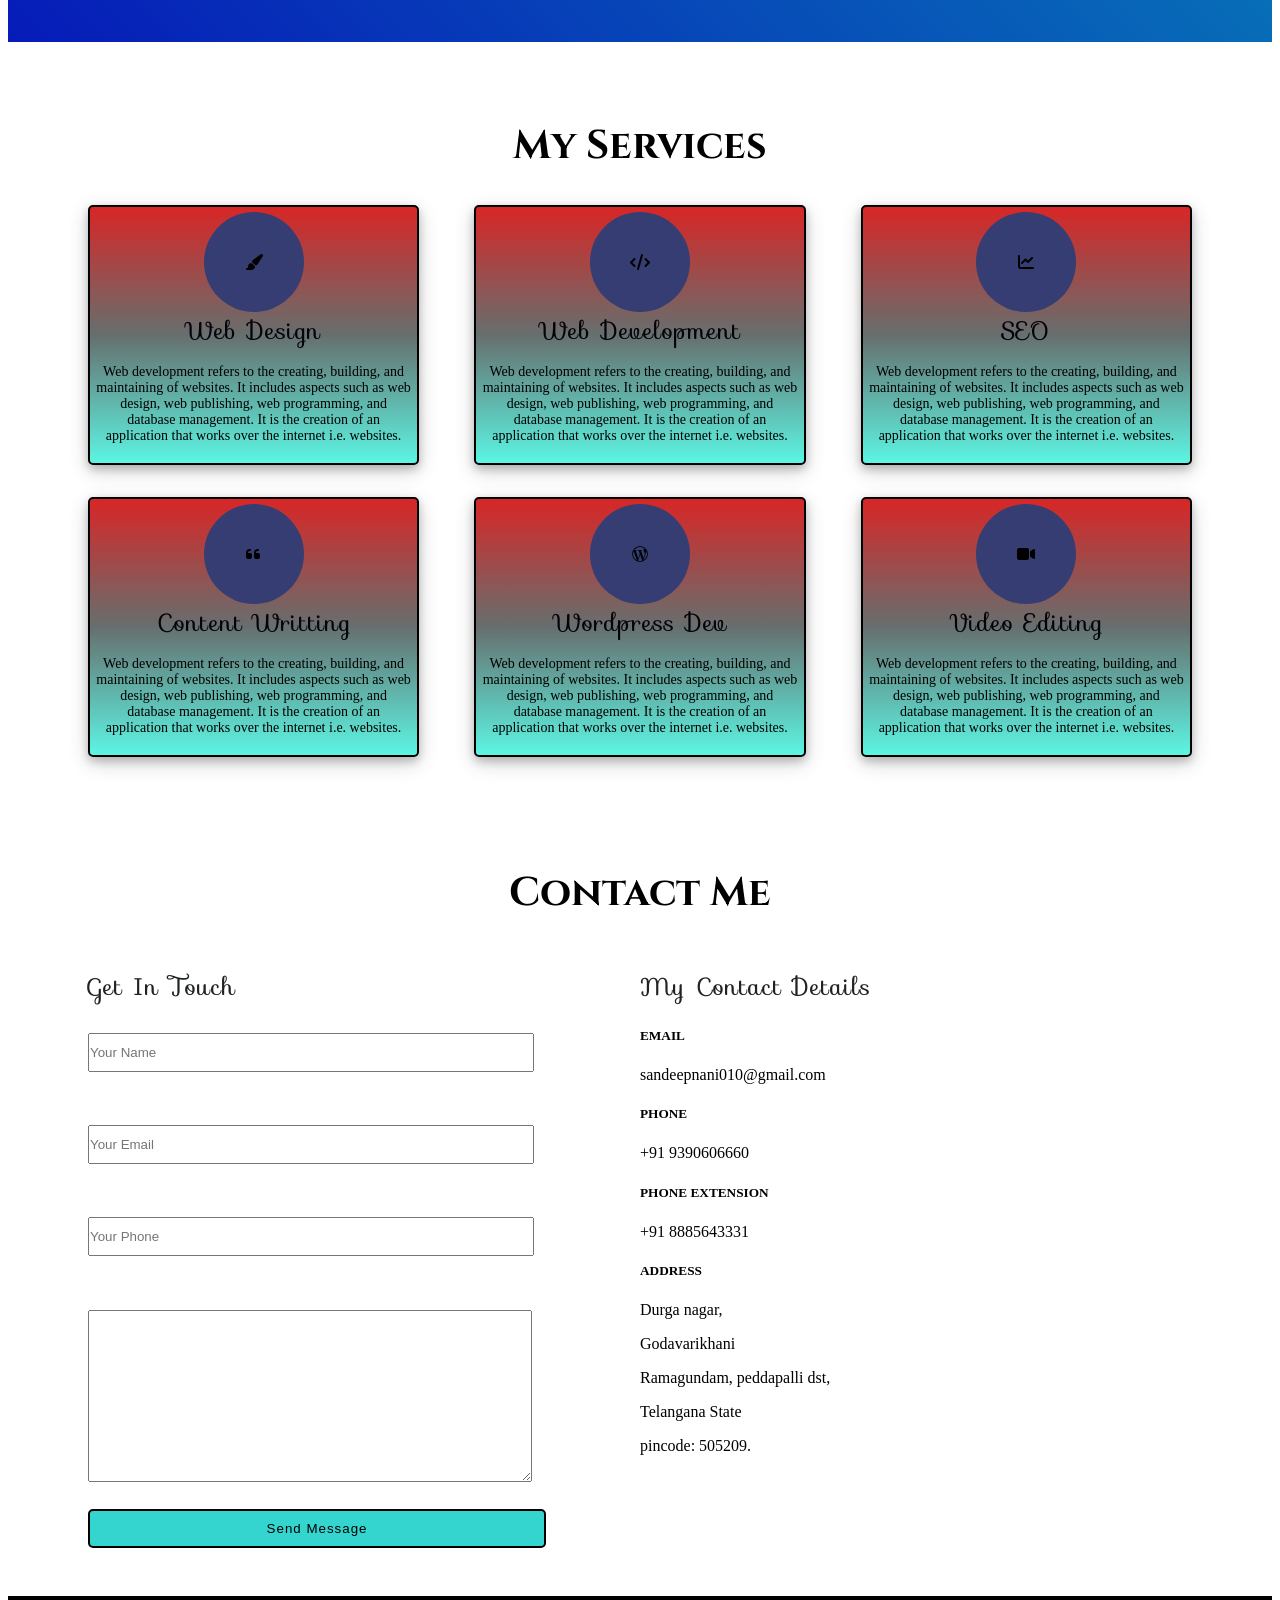
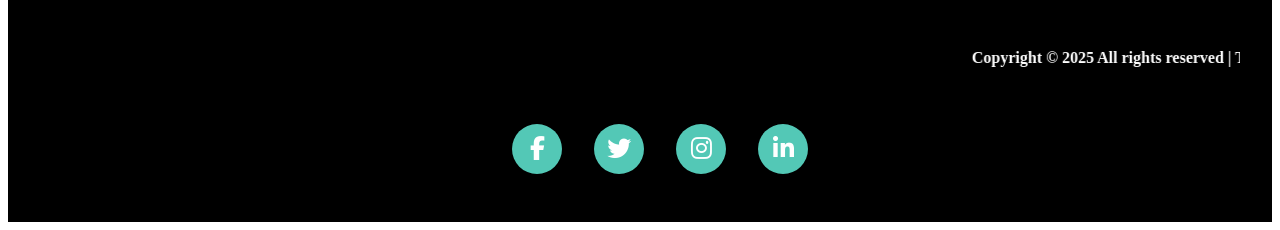
==== commit 2a27bd83: "Update index.html" ====
--- a/index.html
+++ b/index.html
@@ -223,6 +223,17 @@
                             application that works over the internet 
                               i.e. websites.
                         </p>
+                        
+                    </div>
+                </div>
+                <div class="my-col">
+                    <div class="my-card">
+                        <div class="icon">
+                            <i class="fa-solid fa-code"></i>
+                        </div>
+                        <h3 class="greet-heading blue-text">
+                              Web Development
+                          </h3>
                         <p class="small-para">
                             Web development refers to the creating, 
                               building, and maintaining
@@ -233,16 +244,15 @@
                             application that works over the internet 
                               i.e. websites.
                         </p>
-                    </div>
-                </div>
-                <div class="my-col">
-                    <div class="my-card">
-                        <div class="icon">
-                            <i class="fa-solid fa-code"></i>
-                        </div>
-                        <h3 class="greet-heading blue-text">
-                              Web Development
-                          </h3>
+                        
+                    </div>
+                </div>
+                <div class="my-col">
+                    <div class="my-card">
+                        <div class="icon">
+                            <i class="fas fa-chart-line"></i>
+                        </div>
+                        <h3 class="greet-heading blue-text">SEO</h3>
                         <p class="small-para">
                             Web development refers to the creating, 
                               building, and maintaining
@@ -253,6 +263,59 @@
                             application that works over the internet 
                               i.e. websites.
                         </p>
+                        
+                    </div>
+                </div>
+            </div>
+            <div class="my-row">
+                <div class="my-col">
+                    <div class="my-card">
+                        <div class="icon">
+                            <i class="fas fa-quote-left"></i>
+                        </div>
+                        <h3 class="greet-heading blue-text">
+                              Content Writting
+                          </h3>
+                        <p class="small-para">
+                            Web development refers to the creating, 
+                              building, and maintaining of websites. 
+                              It includes aspects such as web design, 
+                              web publishing, web programming, and 
+                              database management. It is the creation 
+                              of an application that works over the 
+                              internet i.e. websites.
+                        </p>
+                        
+                    </div>
+                </div>
+                <div class="my-col">
+                    <div class="my-card">
+                        <div class="icon">
+                            <i class="fab fa-wordpress-simple"></i>
+                        </div>
+                        <h3 class="greet-heading blue-text">
+                              Wordpress Dev
+                          </h3>
+                        <p class="small-para">
+                            Web development refers to the creating, 
+                              building, and maintaining of websites. 
+                              It includes aspects such as web design, 
+                              web publishing, web programming, and 
+                              database management. It is the creation 
+                              of an application that works over the 
+                              internet i.e. websites.
+                        </p>
+                        
+                    </div>
+                </div>
+                <div class="my-col">
+                    <div class="my-card">
+                        <div class="icon">
+                            <i class="fas fa-video"></i>
+                        </div>
+                        <h3 class="greet-heading blue-text">
+                              Video Editing
+                          </h3>
                         <p class="small-para">
                             Web development refers to the creating, 
                               building, and maintaining
@@ -263,123 +326,7 @@
                             application that works over the internet 
                               i.e. websites.
                         </p>
-                    </div>
-                </div>
-                <div class="my-col">
-                    <div class="my-card">
-                        <div class="icon">
-                            <i class="fas fa-chart-line"></i>
-                        </div>
-                        <h3 class="greet-heading blue-text">SEO</h3>
-                        <p class="small-para">
-                            Web development refers to the creating, 
-                              building, and maintaining
-                            of websites. It includes aspects such as 
-                              web design, web publishing,
-                            web programming, and database management. 
-                              It is the creation of an
-                            application that works over the internet 
-                              i.e. websites.
-                        </p>
-                        <p class="small-para">
-                            Web development refers to the creating, 
-                              building, and maintaining
-                            of websites. It includes aspects such as 
-                              web design, web publishing,
-                            web programming, and database management. 
-                              It is the creation of an
-                            application that works over the internet 
-                              i.e. websites.
-                        </p>
-                    </div>
-                </div>
-            </div>
-            <div class="my-row">
-                <div class="my-col">
-                    <div class="my-card">
-                        <div class="icon">
-                            <i class="fas fa-quote-left"></i>
-                        </div>
-                        <h3 class="greet-heading blue-text">
-                              Content Writting
-                          </h3>
-                        <p class="small-para">
-                            Web development refers to the creating, 
-                              building, and maintaining of websites. 
-                              It includes aspects such as web design, 
-                              web publishing, web programming, and 
-                              database management. It is the creation 
-                              of an application that works over the 
-                              internet i.e. websites.
-                        </p>
-                        <p class="small-para">
-                            Web development refers to the creating, 
-                              building, and maintaining of websites. 
-                              It includes aspects such as web design, 
-                              web publishing, web programming, and 
-                              database management. It is the creation of an
-                            application that works over the internet i.e. 
-                              websites.
-                        </p>
-                    </div>
-                </div>
-                <div class="my-col">
-                    <div class="my-card">
-                        <div class="icon">
-                            <i class="fab fa-wordpress-simple"></i>
-                        </div>
-                        <h3 class="greet-heading blue-text">
-                              Wordpress Dev
-                          </h3>
-                        <p class="small-para">
-                            Web development refers to the creating, 
-                              building, and maintaining of websites. 
-                              It includes aspects such as web design, 
-                              web publishing, web programming, and 
-                              database management. It is the creation 
-                              of an application that works over the 
-                              internet i.e. websites.
-                        </p>
-                        <p class="small-para">
-                            Web development refers to the creating, 
-                              building, and maintaining
-                            of websites. It includes aspects such as 
-                              web design, web publishing,
-                            web programming, and database management. 
-                              It is the creation of an
-                            application that works over the internet 
-                              i.e. websites.
-                        </p>
-                    </div>
-                </div>
-                <div class="my-col">
-                    <div class="my-card">
-                        <div class="icon">
-                            <i class="fas fa-video"></i>
-                        </div>
-                        <h3 class="greet-heading blue-text">
-                              Video Editing
-                          </h3>
-                        <p class="small-para">
-                            Web development refers to the creating, 
-                              building, and maintaining
-                            of websites. It includes aspects such as 
-                              web design, web publishing,
-                            web programming, and database management. 
-                              It is the creation of an
-                            application that works over the internet 
-                              i.e. websites.
-                        </p>
-                        <p class="small-para">
-                            Web development refers to the creating, 
-                              building, and maintaining
-                            of websites. It includes aspects such as 
-                              web design, web publishing,
-                            web programming, and database management. 
-                              It is the creation of an
-                            application that works over the internet 
-                              i.e. websites.
-                        </p>
+                        
                     </div>
                 </div>
             </div>
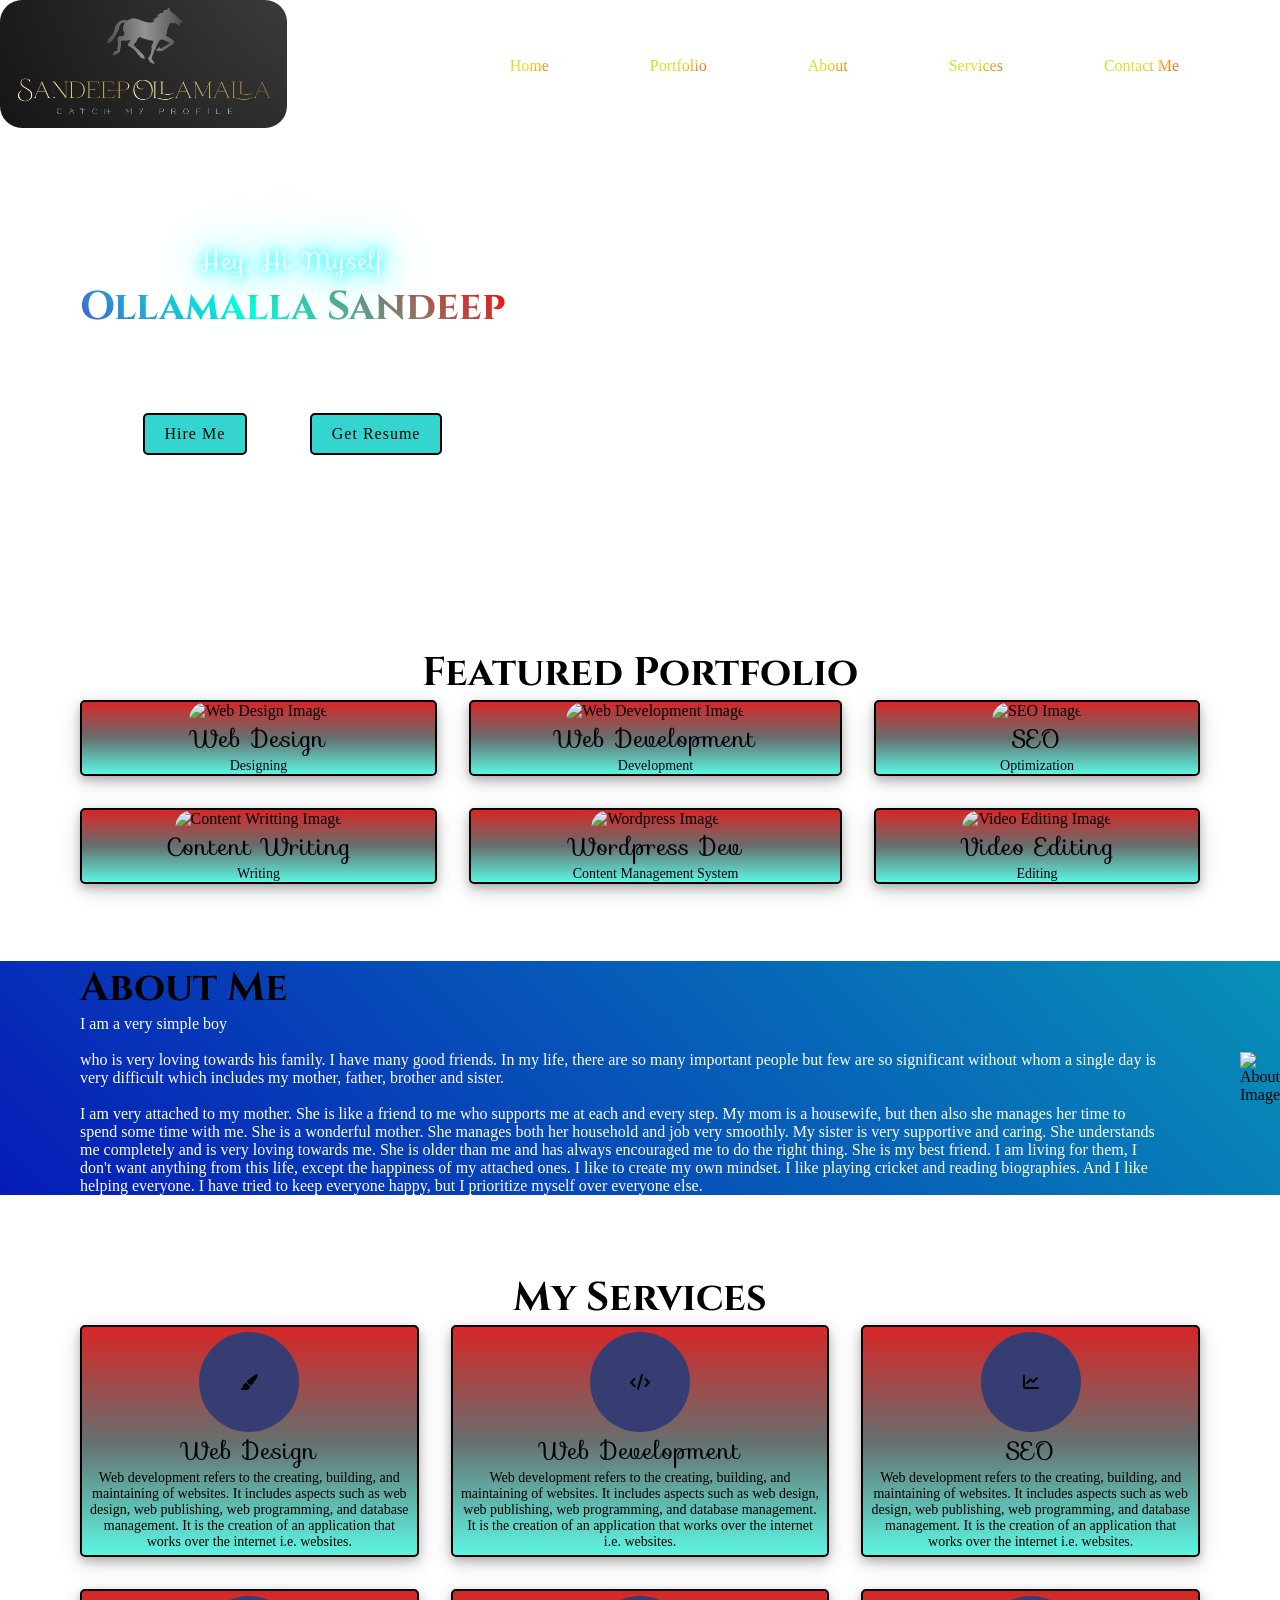
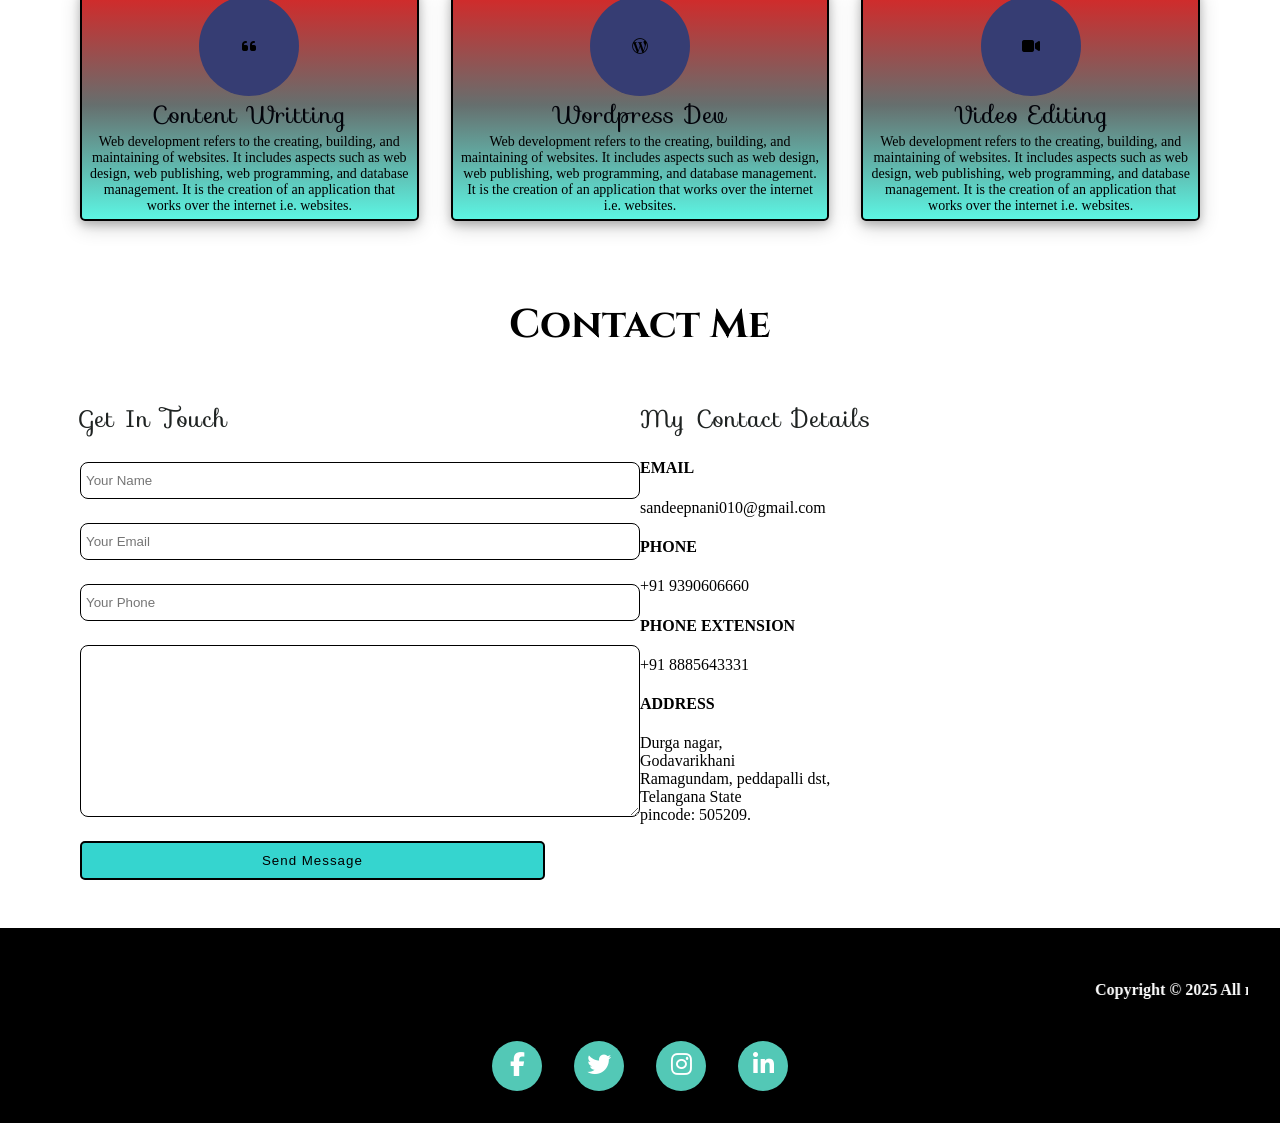
==== commit 92804fa1: "enhancement changes" ====
--- a/index.html
+++ b/index.html
@@ -22,8 +22,8 @@
     <!-- Navbar header section -->
     <header class="header">
         <nav class="navbar">
-            <div class="logo">
-               <img src="gold logo.png" alt= "your logo"  class="logo-heading">
+            <div class="logo-container">
+               <img src="gold_logo.png" alt= "your logo"  class="logo">
             </div>
             <div class="hamburger" id="hamburger">
                 <i class="fas fa-bars hamburger-icon"></i>
@@ -58,9 +58,9 @@
                     </li>
                 </ul>
             </div>
-            <div class="toogle_btn">
+            <!-- <div class="toogle_btn">
                   <i class="fa-solid fa-bars"></i>
-            </div>
+            </div> -->
           </nav>
        
         
@@ -70,11 +70,11 @@
     <section id="home" class="hero">
         <div class="intro">
             <div class="headings">
-                <h3 class="greet-heading">Hey, Hi Myself</h3>
-                <h1 class="my-heading">Ollamalla Sandeep</h1>
-                <h4 class="sub-heading">
+                <h1 class="greet-heading">Hey, Hi Myself</h1>
+                <h2 class="my-heading">Ollamalla Sandeep</2>
+                <h3 class="sub-heading">
                     Iam a Front End Developer
-                </h4>
+                </h3>
             </div>
             <div class="intro-buttons">
                <a href="tel:9390606660" class="button">Hire Me</a>
@@ -86,7 +86,7 @@
     <!-- Portfolio Section -->
     <section class="portfolio" id="portfolio">
         <div class="portfolio-heading">
-            <h1 class="my-heading text-center">Featured Portfolio</h1>
+            <h2 class="my-heading text-center">Featured Portfolio</h2>
         </div>
         <div class="portfolio-content">
             <div class="my-row">
@@ -121,8 +121,7 @@
                         <p class="small-para blue-text">Optimization</p>
                     </div>
                 </div>
-            </div>
-            <div class="my-row">
+            
                 <div class="my-col">
                     <div class="my-card port-card">
                         <div class="image">
@@ -168,7 +167,7 @@
     <!-- About Section -->
     <section id="about" class="about">
         <div class="about-text">
-            <h1 class="my-heading">About Me</h1>
+            <h2 class="my-heading">About Me</h2>
             <p class="lead-para">
               I am a very simple boy<br>
               <br>
@@ -203,7 +202,7 @@
     <!-- Services Section -->
     <section class="services" id="services">
         <div class="services-heading">
-            <h1 class="my-heading text-center">My Services</h1>
+            <h2 class="my-heading text-center">My Services</h2>
         </div>
         <div class="services-content">
             <div class="my-row">
@@ -266,8 +265,7 @@
                         
                     </div>
                 </div>
-            </div>
-            <div class="my-row">
+     
                 <div class="my-col">
                     <div class="my-card">
                         <div class="icon">
@@ -336,13 +334,13 @@
     <!-- Contact me section -->
     <section class="contact" id="contact">
         <div class="contact-heading">
-            <h1 class="my-heading text-center">Contact Me</h1>
+            <h2 class="my-heading text-center">Contact Me</h2>
         </div>
         <div class="contact-content">
             
              <div class="contact-form-container">
                 <form action="https://api.web3forms.com/submit" method="POST" class="contact-form">    
-                <h1 class="greet-heading">Get In Touch</h1>
+                <h3 class="greet-heading">Get In Touch</h3>
                 <form class="contact-form">
                    <input type="hidden" name="access_key" value="e2547091-f4dc-491b-80e4-136dc970c3a2">
                     <input type="text" class="form-controls" 
@@ -361,21 +359,21 @@
                 </form>
             </div>
             <div class="contact-details">
-                <h1 class="greet-heading">My Contact Details</h1>
+                <h3 class="greet-heading">My Contact Details</h3>
                 <div class="details">
-                    <h5 class="contact-heading">EMAIL</h5>
+                    <h4 class="contact-heading">EMAIL</h4>
                     <p class="contact-text">sandeepnani010@gmail.com</p>
                 </div>
                 <div class="details">
-                    <h5 class="contact-heading">PHONE</h5>
+                    <h4 class="contact-heading">PHONE</h4>
                     <p class="contact-text">+91 9390606660</p>
                 </div>
                 <div class="details">
-                    <h5 class="contact-heading">PHONE EXTENSION</h5>
+                    <h4 class="contact-heading">PHONE EXTENSION</h4>
                     <p class="contact-text">+91 8885643331</p>
                 </div>
                 <div class="details">
-                    <h5 class="contact-heading">ADDRESS</h5>
+                    <h4 class="contact-heading">ADDRESS</h4>
                     <p class="contact-text">Durga nagar,</p>
                     <p>Godavarikhani</p>
                     <p>Ramagundam, peddapalli dst, </p>
--- a/style.css
+++ b/style.css
@@ -1,484 +1,481 @@
-. {
-    margin:0;
-    padding:0;
-    box-sizing: border-box;
-    font-family: 'Poppins', sans-serif;
-}
- 
-.body {
-    width:100%;
+body {
+  width: 100%;
+  margin: 0;
+}
+
+h1,p, ul {
+  margin: 0;
+  padding: 0;
 }
 
 /* Header Navbar Styles */
 .navbar {
-   display: flex;
-    align-items: center;
-    justify-content: space-between;
-    position: absolute;
-    width: 100%;
-    background-color: transparent;
+  display: flex;
+  align-items: center;
+  justify-content: space-between;
+  position: absolute;
+  width: 100%;
+  background-color: transparent;
+}
+.logo{
+    height: 8rem;
+    border-radius: 22px;
     
 }
 
-.logo {
-    padding: 0.9rem;
-    padding-top: 0.9rem;
-}
-
-.logo .logo-heading {
-    background-image: url(gold\ logo.png)
-    padding: 80px;
-    width: 200px;
-    height: auto;
-    border-radius: 5%;
-    border:groove;
-    border-color: #fff;
-    opacity: 100%;
-    
-    
-}
-
-
-.menu{
-    padding: 0 5rem;
+
+
+.menu {
+  padding: 0 5rem;
 }
 
 .hamburger {
-    display: none;
-    color: #8a8484;
-    font-size: 25px;
+  display: none;
+  color: #8a8484;
+  font-size: 25px;
 }
 
 .cross-icon {
-    display: none;
+  display: none;
 }
 
 .menu .menu-list {
-    display: flex;
-    list-style: none;
+  display: flex;
+  list-style: none;
+  gap: 59px;
 }
 
 .menu-list .menu-list-items {
-    padding: 0.5rem 1rem;
-}
-            
-        
-
-@media only screen (min-width: 600px) {
-   .body {
-        
-       padding: 10px;
-       flex-direction: row;
-       flex: wrap;
-       
-
-
-    }
+  padding: 0.5rem 1rem;
 }
 
 /* Main Hero Section Styles */
 .hero {
-    background-image: url('./Skyline34.jpg');
-    background-repeat: no-repeat;
-    background-size: cover;
-    width: 100%;
-    height: 100%;
-    display: flex;
-    align-items: flex;
-    justify-content: start;
-    background-color: white;
+  background-image: url("./Skyline34.jpg");
+  background-repeat: no-repeat;
+  background-size: cover;
+  width: 100%;
+  height: 100%;
+  display: flex;
+  align-items: flex;
+  justify-content: start;
+  background-color: white;
 }
 
 .hero .intro {
-    text-align: center;
-    margin: 50px 5rem;
-    padding-top: 15%;
-    position: relative;
-    
+  text-align: center;
+  margin: 50px 5rem;
+  padding-top: 15%;
+  position: relative;
 }
 
 .hero .intro-buttons {
-    margin: 2rem 0;
-    display: flex;
-    align-items: center;
-    justify-content: space-evenly;
+  margin: 2rem 0;
+  display: flex;
+  align-items: center;
+  justify-content: space-evenly;
 }
 
 /* About section styles */
 .about {
-    display: flex;
-    align-items: center;
-    background-image: linear-gradient(45deg, #061bb8, #0891b7);
-    justify-content: space-between;
-    width: 100%;
+  display: flex;
+  align-items: center;
+  background-image: linear-gradient(45deg, #061bb8, #0891b7);
+  justify-content: space-between;
+  width: auto;
 }
 
 .about .about-text {
-    width: 450px;
-    color: #fff;
-    padding: 5rem 1rem 5rem 5rem;
-}
-
-.about .about-image img {
-    height: 600px;
-    width: 450px;
-    padding: 5rem 5rem 5rem 1rem;
-    
+  
+  color: #fff;
+  padding: 0 5rem;
+ 
+}
+
+ .about-image img {
+  height: 600px;
+  width: 450px;
+
 }
 
 /* Portfolio section styles */
 .portfolio {
-    margin: 4.8rem 0;
-    padding: 0 5rem;
-    background-color:rgb(255, 255, 255);
-    
-}
-
+  margin: 4.8rem 0;
+  padding: 0 5rem;
+  background-color: rgb(255, 255, 255);
+}
 
 .port-card {
-    padding: 0 !important;
-    background: !important;
-    border: 2px solid #000;
-    background: color #fcc1fc;
+  padding: 0 !important;
+  border: 2px solid #000;
+  background: color #fcc1fc;
 }
 
 .port-card .image {
-    width: 100%;
-    
-    cursor: pointer;
-    
-   
-   
-}
-
-
+  width: 100%;
+
+  cursor: pointer;
+}
 
 .port-card .image img {
-    height: 200px;
-    width: 100%;
-    border-top-right-radius: 20px;
-    border-top-left-radius: 20px;
-   
-   
-}
-
+  height: 200px;
+  width: 100%;
+  border-top-right-radius: 20px;
+  border-top-left-radius: 20px;
+}
 
 /* Services section styles */
 .services {
-    display: flex;
-    align-items: center;
-    justify-content: center;
-    flex-direction: column;
-    margin: 4.8rem 0;
-    padding: 0 5rem;
+  display: flex;
+  align-items: center;
+  justify-content: center;
+  flex-direction: column;
+  margin: 4.8rem 0;
+  padding: 0 5rem;
 }
 
 .my-row {
-    display: flex;
-    align-items: center;
-    justify-content: space-between;
-    margin: 2rem 0;
-}
-
+  display: grid;
+  grid-template-columns: auto auto auto;
+  gap: 2rem;
+}
 .my-row .my-col {
-    text-align: center;
-    width: 30%;
+  text-align: center;
 }
 
 .my-card {
-    text-align: center;
-    display: flex;
-    flex-direction: column;
-    align-items: center;
-    justify-content: center;
-    border: 2px solid #000;
-    border-radius: 5px;
-    box-shadow: 0 4px 8px 0 rgba(0, 0, 0, 0.2), 0 6px 20px 0 rgba(0, 0, 0, 0.19);
-    background-image: linear-gradient(#d82626, #666f6e, #5cf5e3);
-    padding: 5px;
-}
-.my-card:hover{
-
-    color: rgba(255, 255, 255, 1);
+  text-align: center;
+  display: flex;
+  flex-direction: column;
+  align-items: center;
+  justify-content: center;
+  border: 2px solid #000;
+  border-radius: 5px;
+  box-shadow:
+    0 4px 8px 0 rgba(0, 0, 0, 0.2),
+    0 6px 20px 0 rgba(0, 0, 0, 0.19);
+  background-image: linear-gradient(#d82626, #666f6e, #5cf5e3);
+  padding: 5px;
+}
+.my-card:hover {
+  color: rgba(255, 255, 255, 1);
   box-shadow: 15px 15px 15px rgba(0, 0, 0, 0.4);
 }
 
 .icon {
-    height: 100px;
-    width: 100px;
-    border-radius: 50%;
-    background-color: #363D73;
-    display: flex;
-    align-items: center;
-    justify-content: center;
+  height: 100px;
+  width: 100px;
+  border-radius: 50%;
+  background-color: #363d73;
+  display: flex;
+  align-items: center;
+  justify-content: center;
 }
 
 .icon svg {
-    font-size: 30px;
-    color: #fff;
+  font-size: 30px;
+  color: #fff;
 }
 
 /* Contact section styles */
 .contact {
-    padding: 0 5rem;
+  padding: 0 5rem;
 }
 
 .contact-content {
-    display: flex;
-    margin: 3rem 0;
-    justify-content: space-between;
+  display: flex;
+  margin: 3rem 0;
+  justify-content: space-between;
 }
 
 .contact-form-container {
-    width: 50%;
+  width: 100%;
 }
 
 .contact-form {
-    display: flex;
-    flex-direction: column;
+  display: flex;
+  flex-direction: column;
+  gap: 1.5rem;
 }
 
 .contact-form .form-controls {
-    width: 80%;
-    padding: 10px 0;
-    margin: 1.67rem 0;
+  
+  padding: 10px 5px;
+  border: 1px solid #000;
+  border-radius: 8px;
+ 
 }
 
 .contact-form .form-btn {
-    width: 83%;
+  width: 83%;
 }
 
 .contact-details {
-    width: 50%;
+  width: 100%;
 }
 
 /* Footer Styles */
 .footer {
-    background-color: #000;
-    color: #fff;
-    padding: 2rem;
+  background-color: #000;
+  color: #fff;
+  padding: 2rem;
 }
 
 .footer-list-items {
-    display: flex;
-    align-items: center;
-    justify-content: center;
-    height: 50px;
-    width: 50px;
-    margin: 1rem 1rem 0 1rem;
-    border-radius: 50%;
-    background-color: #53C8B6;
+  display: flex;
+  align-items: center;
+  justify-content: center;
+  height: 50px;
+  width: 50px;
+  margin: 1rem 1rem 0 1rem;
+  border-radius: 50%;
+  background-color: #53c8b6;
 }
 
 .footer-links {
-    font-size: 24px;
-    color: #fff;
-    text-decoration: none;
+  font-size: 24px;
+  color: #fff;
+  text-decoration: none;
 }
 
 .social-links {
-    display: flex;
-    align-items: center;
-    justify-content: center;
+  display: flex;
+  align-items: center;
+  justify-content: center;
 }
 
 .footer-menu {
-    padding: 0 5rem;
 }
 
 .footer-menu .footer-menu-list {
-    display: flex;
-    list-style: none;
+  display: flex;
+  list-style: none;
 }
 
 .social-links .footer-menu .footer-menu-list .footer-list-items:hover {
-    background-color: #000000;
-    color: #ffffff;
-    border: 2px solid #00d6d6;
-    outline: none;
-}
-
-
-
-
-
-
+  background-color: #000000;
+  color: #ffffff;
+  border: 2px solid #00d6d6;
+  outline: none;
+}
 
 /* utility classes */
 .greet-heading {
-    font-size: 1.5rem;
-    font-family: "Sofia", sans-serif;
-    font-weight: lighter;
-    margin: 0;
-    letter-spacing: 1px;
-    color: rgb(31, 35, 34);
-    border-color: #000000;
-    
-    
+  font-size: 1.5rem;
+  font-family: "Sofia", sans-serif;
+  font-weight: lighter;
+  margin: 0;
+  letter-spacing: 1px;
+  color: rgb(31, 35, 34);
+  border-color: #000000;
 }
 
 .my-heading {
-    font-size: 2.5rem;
-    font-family: Cinzel, serif;
-    margin: 0;
-    color: rgb(0, 0, 0);
-    
-    
-    
+  font-size: 2.5rem;
+  font-family: Cinzel, serif;
+  margin: 0;
+  color: rgb(0, 0, 0);
 }
 
 .sub-heading {
-    margin: 0;
-    font-size: 0.8rem;
-    color: #ffffff;
-    font-weight: lighter;
-    
-
+  margin: 0;
+  font-size: 0.8rem;
+  color: #ffffff;
+  font-weight: lighter;
 }
 
 .links:hover {
-    border-bottom: 2px solid #fff;
-     border-radius: 40%;
+  border-bottom: 2px solid #fff;
+  border-radius: 40%;
 }
 
 .links {
-    border-bottom: 2px solid transparent;
-    transition: all 0.25s;
-    padding: 5px;
-    text-decoration: none;
-    color: #fff;
-    background-image: -webkit-linear-gradient(125deg, #f2291b, #f7db25, #84f527);
-    -webkit-background-clip: text;
-    -webkit-text-fill-color: transparent;
-    -webkit-animation: hue 15s infinite linear;
-}
-    @-webkit-keyframes hue {
-    from {
-   -webkit-filter: hue-rotate(0deg);
-    }
-    to {
-   -webkit-filter: hue-rotate(-360deg); 
-   }
- }
-
-
-
+  border-bottom: 2px solid transparent;
+  transition: all 0.25s;
+  padding: 5px;
+  text-decoration: none;
+  color: #fff;
+  background-image: -webkit-linear-gradient(125deg, #f2291b, #f7db25, #84f527);
+  -webkit-background-clip: text;
+  -webkit-text-fill-color: transparent;
+  -webkit-animation: hue 15s infinite linear;
+}
+@-webkit-keyframes hue {
+  from {
+    -webkit-filter: hue-rotate(0deg);
+  }
+  to {
+    -webkit-filter: hue-rotate(-360deg);
+  }
+}
 
 .btn {
-    padding: 10px 20px;
-    border-radius: 5px;
-    cursor: pointer;
-    letter-spacing: 1px;
-    border: none;
+  padding: 10px 20px;
+  border-radius: 5px;
+  cursor: pointer;
+  letter-spacing: 1px;
+  border: none;
 }
 
 .common-btn {
-    background-color: rgb(53, 213, 207);
-    color: #000000;
-    border: 2px solid #000000;
-    transition: all 0.25s;
+  background-color: rgb(53, 213, 207);
+  color: #000000;
+  border: 2px solid #000000;
+  transition: all 0.25s;
 }
 
 .common-btn:hover {
-    background-color: #000000;
-    color: #ffffff;
-    border: 2px solid #00d6d6;
-    outline: none;
+  background-color: #000000;
+  color: #ffffff;
+  border: 2px solid #00d6d6;
+  outline: none;
 }
 
 .ghost-btn {
-    background-color: #4dd7f6;
-    color: #000000;
-    border: 2px solid #000000;
-    outline: none;
+  background-color: #4dd7f6;
+  color: #000000;
+  border: 2px solid #000000;
+  outline: none;
 }
 
 .ghost-btn:hover {
-    background-color: #011210;
-    color: #ffffff;
-    transition: all 0.25s;
-    border: 2px solid #00cae1;
+  background-color: #011210;
+  color: #ffffff;
+  transition: all 0.25s;
+  border: 2px solid #00cae1;
 }
 
 .heading-span {
-    font-weight: bolder;
+  font-weight: bolder;
 }
 
 .text-center {
-    text-align: center;
+  text-align: center;
 }
 
 .small-para {
-    font-size: 14px;
-    color: #000000;
+  font-size: 14px;
+  color: #000000;
 }
 
 .white-text {
-    color: #fff;
+  color: #fff;
 }
 
 .blue-text {
-    color: #03040b;
-}
-
-.hero .greet-heading{
-    color: #ffffff;
-    font-family: "Sofia", sans-serif;
-    text-shadow: 0px 0px 10px cyan,
-                 0px 0px 20px  cyan,
-                 0px 0px 40px cyan,
-                 0px 0px 80px cyan;
-
-}
-.hero .my-heading{
-    color: transparent;
-    background-image: linear-gradient(43deg, #4158d0 0%, #00ffdd 40%, #ff0404 100% );
-    -webkit-background-clip: text;
-
-    
-}
-.intro-buttons .button{
-    padding: 10px 20px;
-    border-radius: 5px;
-    cursor: pointer;
-    letter-spacing: 1px;
-    border: none;
-    text-decoration: none;
-    margin: 2rem 0;
+  color: #03040b;
+}
+
+.hero .greet-heading {
+  color: #ffffff;
+  font-family: "Sofia", sans-serif;
+  text-shadow:
+    0px 0px 10px cyan,
+    0px 0px 20px cyan,
+    0px 0px 40px cyan,
+    0px 0px 80px cyan;
+}
+.hero .my-heading {
+  color: transparent;
+  background-image: linear-gradient(
+    43deg,
+    #4158d0 0%,
+    #00ffdd 40%,
+    #ff0404 100%
+  );
+  -webkit-background-clip: text;
+}
+.intro-buttons .button {
+  padding: 10px 20px;
+  border-radius: 5px;
+  cursor: pointer;
+  letter-spacing: 1px;
+  border: none;
+  text-decoration: none;
+  margin: 2rem 0;
+  display: flex;
+  align-items: center;
+  justify-content: space-evenly;
+  background-color: rgb(53, 213, 207);
+  color: #000000;
+  border: 2px solid #000000;
+  transition: all 0.25s;
+}
+.intro-buttons .button:hover {
+  background-color: #000000;
+  color: #ffffff;
+  border: 2px solid #00d6d6;
+  outline: none;
+}
+.intro-buttons .download-btn {
+  padding: 10px 20px;
+  border-radius: 5px;
+  cursor: pointer;
+  letter-spacing: 1px;
+  border: none;
+  text-decoration: none;
+  margin: 2rem 0;
+  display: flex;
+  align-items: center;
+  justify-content: space-evenly;
+  background-color: rgb(21, 210, 239);
+  color: #000000;
+  border: 2px solid #000000;
+  transition: all 0.25s;
+}
+.intro-buttons .download-btn:hover {
+  background-color: #000000;
+  color: #ffffff;
+  border: 2px solid #00d6d6;
+  outline: none;
+}
+
+/* Media query for mobile devices */
+
+@media only screen and (max-width: 600px) {
+  .portfolio {
+    row-gap: 1rem;
+    grid-template-columns: auto;
+    display: grid;
+  }
+  .my-row {
+    grid-template-columns: auto;
+  }
+  .about {
+    flex-direction: column-reverse;
+    padding: 3.3rem;
+   
+  }
+  .about-image img {
+    height: 400px;
+    width: 300px;
+   object-fit: cover;
+  }
+  .menu {
+    display: none;
+  }
+  .logo-container {
     display: flex;
-    align-items: center;
-    justify-content: space-evenly;
-    background-color: rgb(53, 213, 207);
-    color: #000000;
-    border: 2px solid #000000;
-    transition: all 0.25s; 
-}
-.intro-buttons .button:hover {
-    background-color: #000000;
-    color: #ffffff;
-    border: 2px solid #00d6d6;
-    outline: none;
-}
-.intro-buttons .download-btn{
-    padding: 10px 20px;
-    border-radius: 5px;
-    cursor: pointer;
-    letter-spacing: 1px;
-    border: none;
-    text-decoration: none;
-    margin: 2rem 0;
-    display: flex;
-    align-items: center;
-    justify-content: space-evenly;
-    background-color: rgb(21, 210, 239);
-    color: #000000;
-    border: 2px solid #000000;
-    transition: all 0.25s; 
-}
-.intro-buttons .download-btn:hover {
-    background-color: #000000;
-    color: #ffffff;
-    border: 2px solid #00d6d6;
-    outline: none;
-}
-
+    width: 100%;
+    justify-content: center;
+    padding-top: 9px;
+  }
+  .logo{
+    height: 100px;
+
+  }
+  .greet-heading {
+    margin-top: 25px;
+  }
+  .intro-buttons {
+    margin-top: 9px;
+    gap: 10px;
+  }
+  .my-heading {
+   margin: 9px;
+  }
+  .contact-content {
+    flex-direction: column;
+    gap: 1rem;
+  }
+}
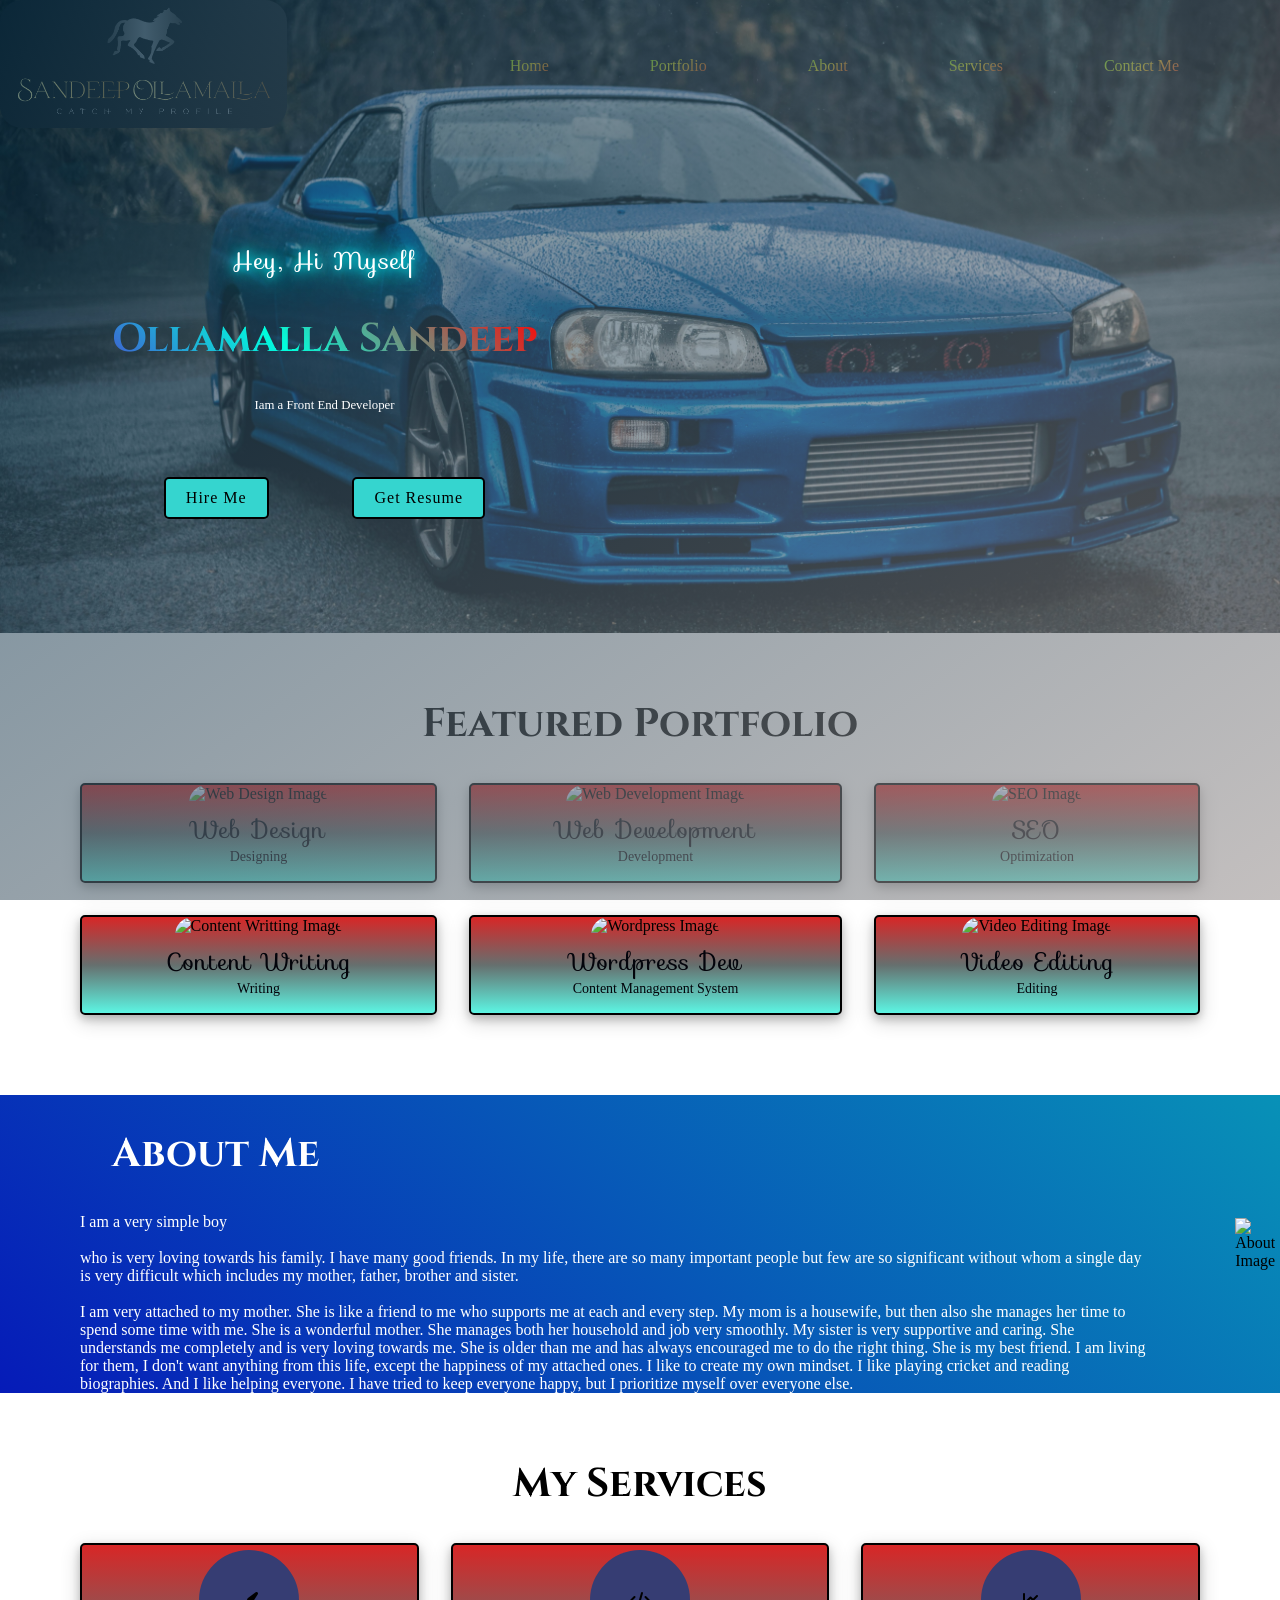
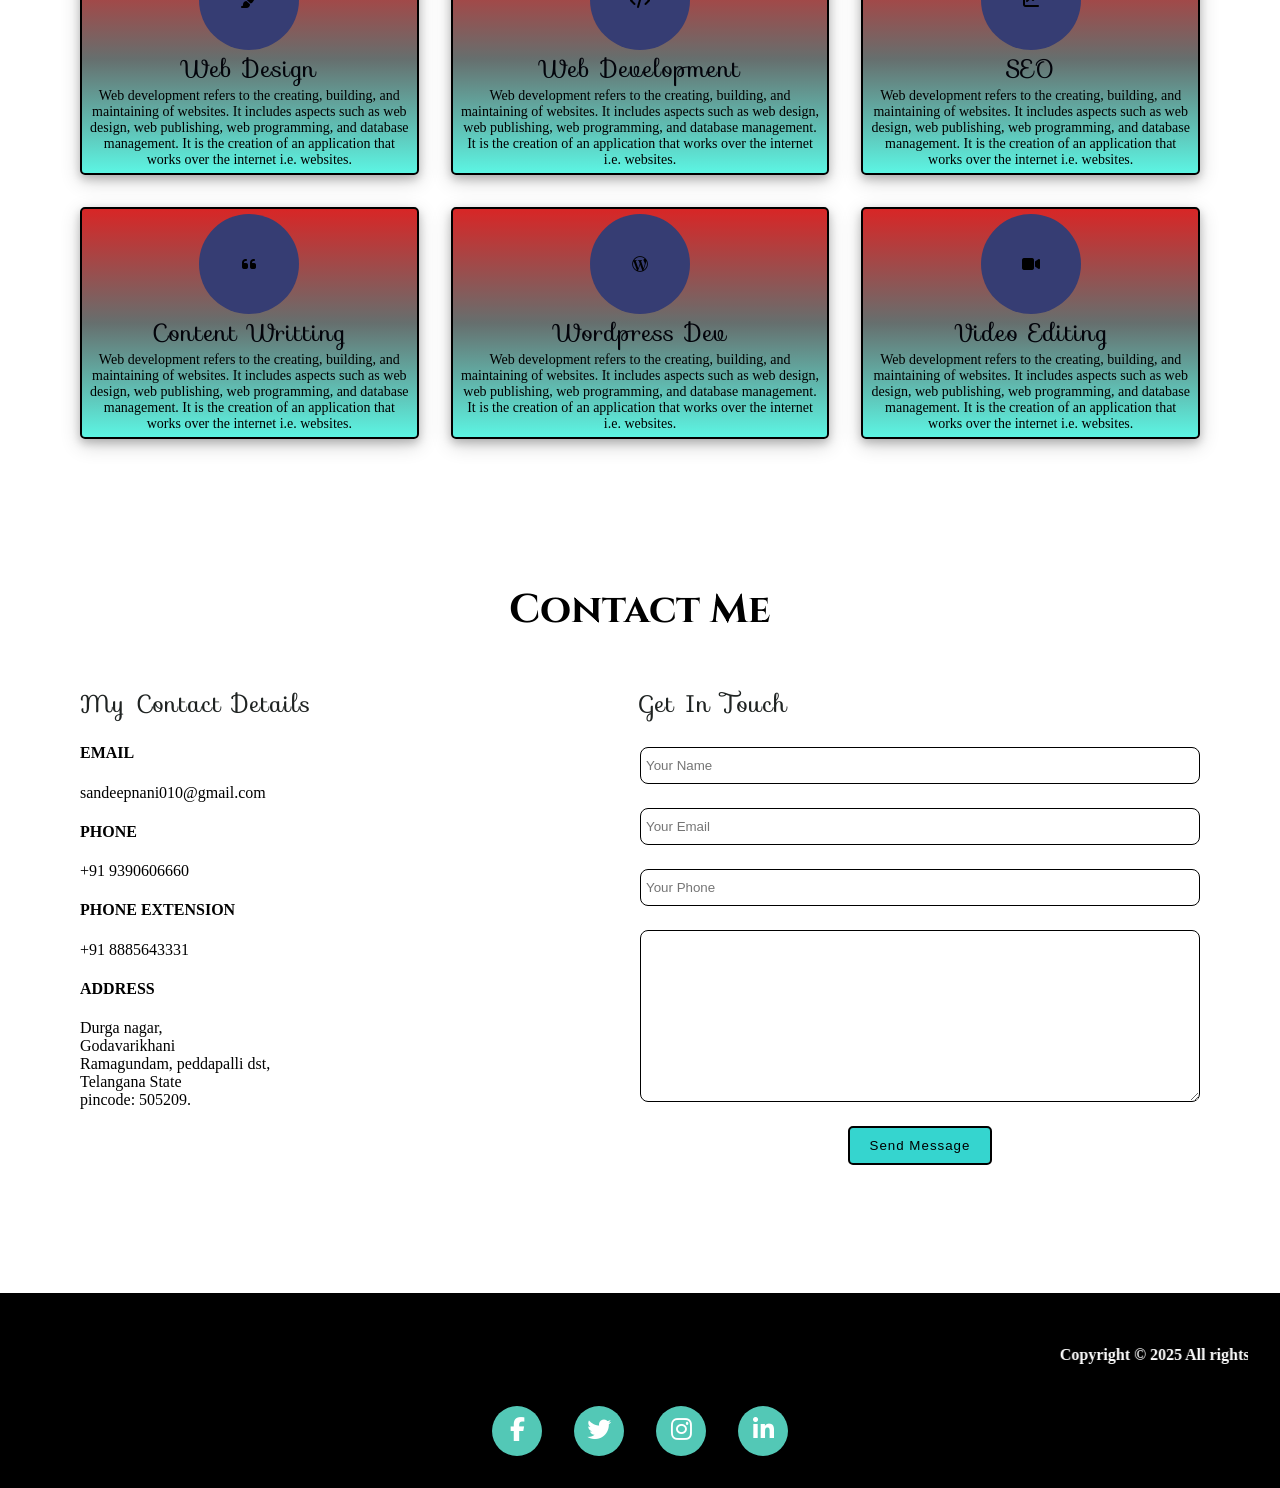
==== commit 962a1483: "website enhancements" ====
--- a/index.html
+++ b/index.html
@@ -96,8 +96,12 @@
                             <img src="pexels-pixabay-40185.jpg"
                                  alt="Web Design Image">
                         </div>
-                        <h3 class="greet-heading blue-text">Web Design</h3>
+                        <div class="card-content">
+  <h3 class="greet-heading blue-text">Web Design</h3>
                         <p class="small-para blue-text">Designing</p>
+
+                        </div>
+                      
                     </div>
                 </div>
                 <div class="my-col">
@@ -106,10 +110,12 @@
                             <img src="pexels-drew-williams-1285451-3098683.jpg" 
                                  alt="Web Development Image">
                         </div>
+                          <div class="card-content">
                         <h3 class="greet-heading blue-text">
                               Web Development
                           </h3>
                         <p class="small-para blue-text">Development</p>
+                        </div>
                     </div>
                 </div>
                 <div class="my-col">
@@ -117,8 +123,10 @@
                         <div class="image">
                             <img src="content writying 3.jpg" alt="SEO Image">
                         </div>
+                        <div class="card-content">
                         <h3 class="greet-heading blue-text">SEO</h3>
                         <p class="small-para blue-text">Optimization</p>
+                        </div>
                     </div>
                 </div>
             
@@ -128,10 +136,12 @@
                             <img src="myriam-jessier-eveI7MOcSmw-unsplash.jpg" 
                                  alt="Content Writting Image">
                         </div>
+                        <div class="card-content">
                         <h3 class="greet-heading blue-text">
                               Content Writing
                           </h3>
                         <p class="small-para blue-text">Writing</p>
+                        </div>
                     </div>
                 </div>
                 <div class="my-col">
@@ -140,12 +150,14 @@
                             <img src="istockphoto-1291971619-612x612.jpg" 
                                  alt="Wordpress Image">
                         </div>
+                        <div class="card-content">
                         <h3 class="greet-heading blue-text">
                               Wordpress Dev
                           </h3>
                         <p class="small-para blue-text">
                               Content Management System
                           </p>
+                        </div>
                     </div>
                 </div>
                 <div class="my-col">
@@ -154,10 +166,12 @@
                             <img src="image2.jpeg" 
                                  alt="Video Editing Image">
                         </div>
+                        <div class="card-content">
                         <h3 class="greet-heading blue-text">
                               Video Editing
                           </h3>
                         <p class="small-para blue-text">Editing</p>
+                    </div>
                     </div>
                 </div>
             </div>
@@ -167,7 +181,7 @@
     <!-- About Section -->
     <section id="about" class="about">
         <div class="about-text">
-            <h2 class="my-heading">About Me</h2>
+            <h2 class="my-heading" style="color: white;">About Me</h2>
             <p class="lead-para">
               I am a very simple boy<br>
               <br>
@@ -354,8 +368,10 @@
                               name="message" id="contact" cols="30"
                               rows="10" required>
                       </textarea>
+                      <div class="button-container">
                     <input class="form-btn btn common-btn" 
                            type="submit" value="Send Message">
+                    </div>
                 </form>
             </div>
             <div class="contact-details">
--- a/style.css
+++ b/style.css
@@ -3,7 +3,7 @@
   margin: 0;
 }
 
-h1,p, ul {
+h1,h2, p, ul {
   margin: 0;
   padding: 0;
 }
@@ -51,7 +51,7 @@
 
 /* Main Hero Section Styles */
 .hero {
-  background-image: url("./Skyline34.jpg");
+  background-image: url("./Skyline123.jpg");
   background-repeat: no-repeat;
   background-size: cover;
   width: 100%;
@@ -60,6 +60,16 @@
   align-items: flex;
   justify-content: start;
   background-color: white;
+  &:before {
+    content: '';
+        position: absolute;
+        top: 0;
+        right: 0;
+        bottom: 0;
+        left: 0;
+        background-image: linear-gradient(to bottom right,#002f4b,#9c9594);
+        opacity: .6; 
+  }
 }
 
 .hero .intro {
@@ -75,6 +85,11 @@
   align-items: center;
   justify-content: space-evenly;
 }
+.button-container {
+  display: flex;
+  justify-content: center;
+
+}
 
 /* About section styles */
 .about {
@@ -95,13 +110,14 @@
  .about-image img {
   height: 600px;
   width: 450px;
+  margin: 0.3rem;
 
 }
 
 /* Portfolio section styles */
 .portfolio {
-  margin: 4.8rem 0;
-  padding: 0 5rem;
+  
+  padding: 2rem 5rem 5rem;
   background-color: rgb(255, 255, 255);
 }
 
@@ -122,6 +138,11 @@
   width: 100%;
   border-top-right-radius: 20px;
   border-top-left-radius: 20px;
+  object-fit: cover;
+}
+
+.card-content{
+  padding: 0.5rem 0 1rem;
 }
 
 /* Services section styles */
@@ -130,8 +151,8 @@
   align-items: center;
   justify-content: center;
   flex-direction: column;
-  margin: 4.8rem 0;
-  padding: 0 5rem;
+ 
+  padding: 2rem 5rem 5rem;
 }
 
 .my-row {
@@ -179,13 +200,14 @@
 
 /* Contact section styles */
 .contact {
-  padding: 0 5rem;
+  padding: 2rem 5rem 5rem;
 }
 
 .contact-content {
   display: flex;
   margin: 3rem 0;
   justify-content: space-between;
+  flex-direction: row-reverse;
 }
 
 .contact-form-container {
@@ -207,7 +229,7 @@
 }
 
 .contact-form .form-btn {
-  width: 83%;
+ 
 }
 
 .contact-details {
@@ -273,7 +295,7 @@
 .my-heading {
   font-size: 2.5rem;
   font-family: Cinzel, serif;
-  margin: 0;
+  margin: 2rem;
   color: rgb(0, 0, 0);
 }
 
@@ -437,13 +459,14 @@
     row-gap: 1rem;
     grid-template-columns: auto;
     display: grid;
+    margin: 0;
   }
   .my-row {
     grid-template-columns: auto;
   }
   .about {
     flex-direction: column-reverse;
-    padding: 3.3rem;
+    padding: 2rem 0;
    
   }
   .about-image img {
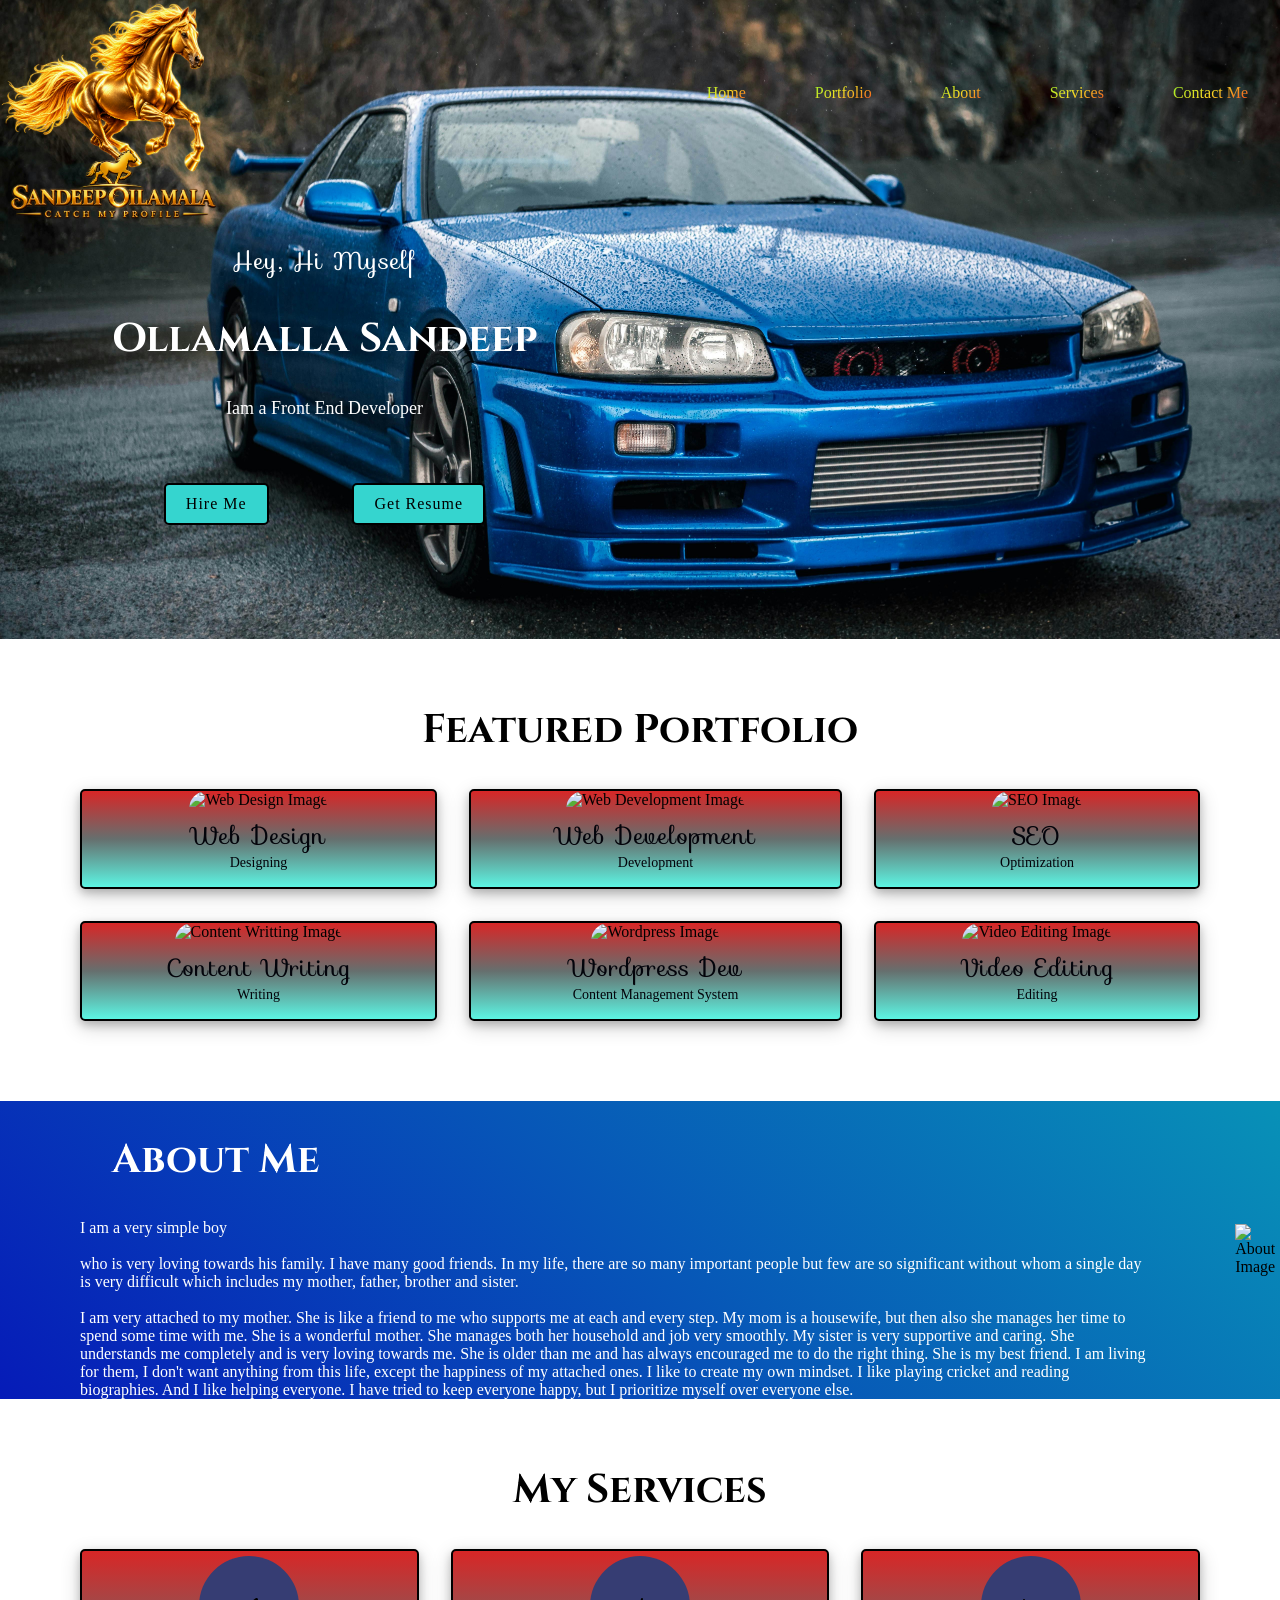
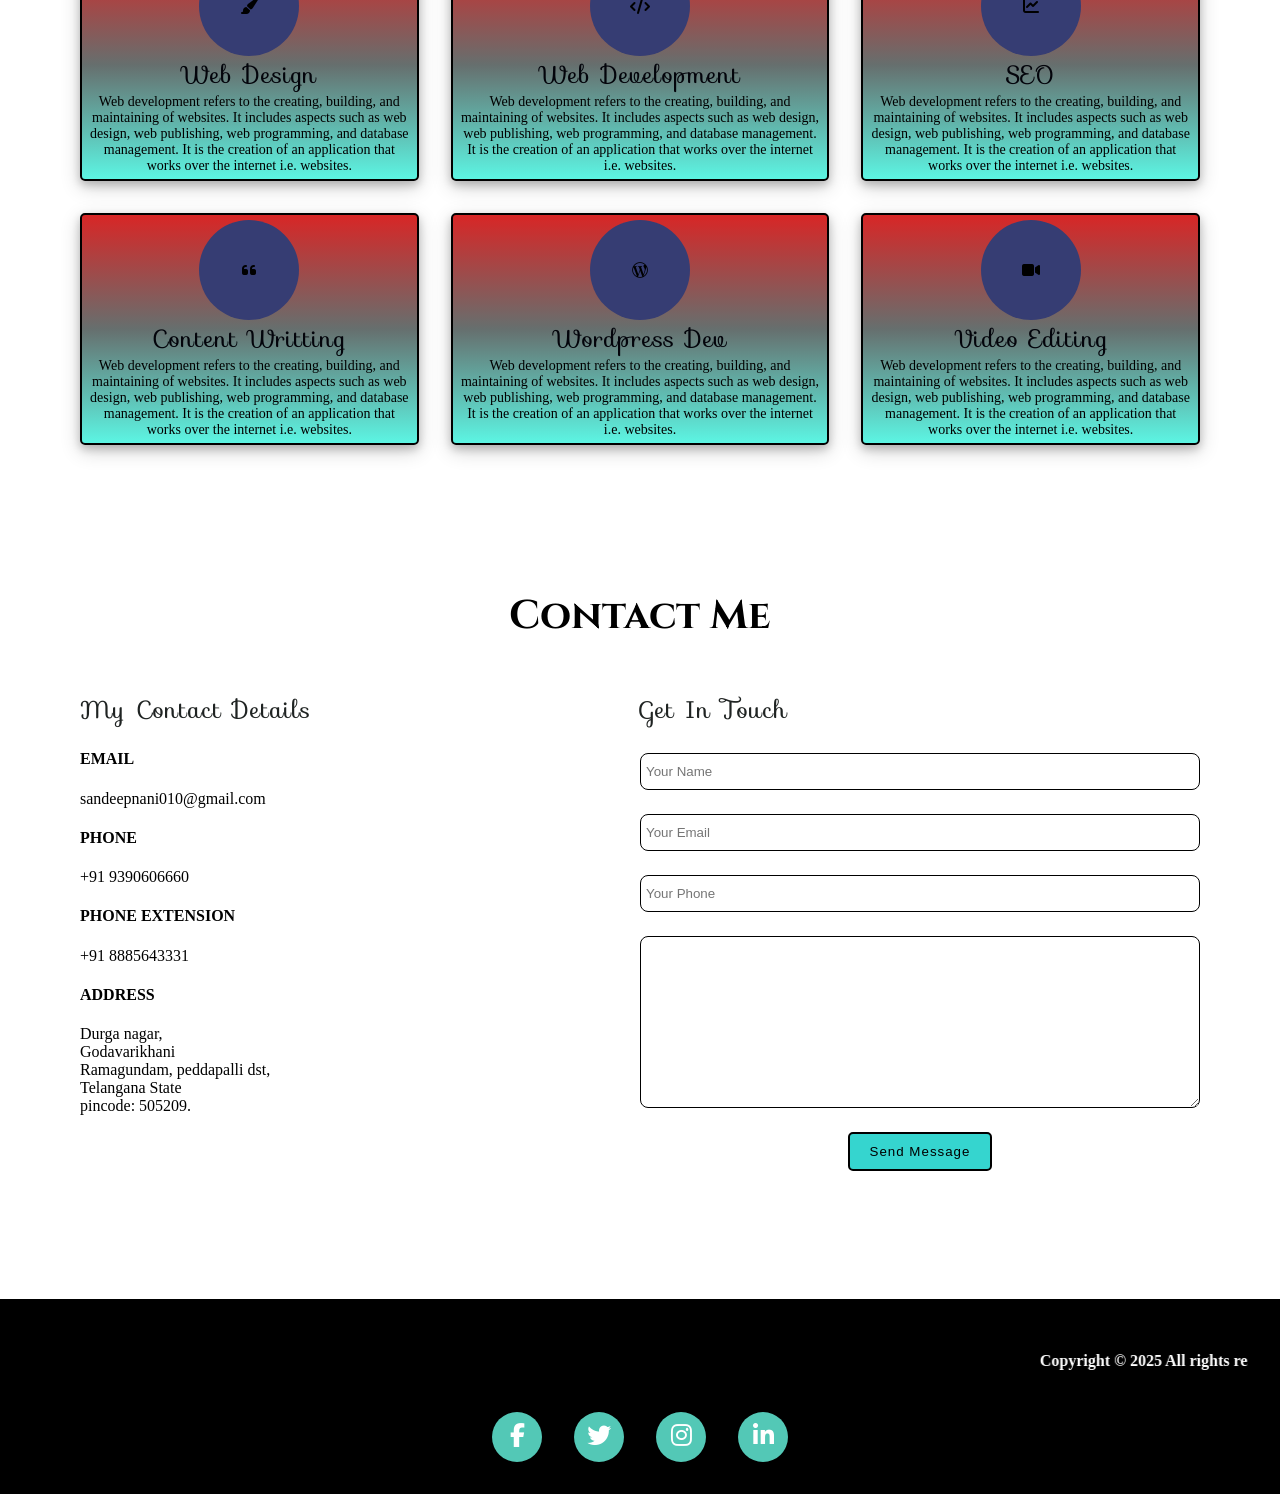
==== commit 7681254a: "logo and font changes" ====
--- a/index.html
+++ b/index.html
@@ -23,7 +23,7 @@
     <header class="header">
         <nav class="navbar">
             <div class="logo-container">
-               <img src="gold_logo.png" alt= "your logo"  class="logo">
+               <img src="assets/gold_h.png" alt= "your logo"  class="logo">
             </div>
             <div class="hamburger" id="hamburger">
                 <i class="fas fa-bars hamburger-icon"></i>
--- a/style.css
+++ b/style.css
@@ -18,8 +18,8 @@
   background-color: transparent;
 }
 .logo{
-    height: 8rem;
-    border-radius: 22px;
+    height: 14rem;
+    ;
     
 }
 
@@ -43,10 +43,11 @@
   display: flex;
   list-style: none;
   gap: 59px;
+  margin: 0 -53px 43px;
 }
 
 .menu-list .menu-list-items {
-  padding: 0.5rem 1rem;
+
 }
 
 /* Main Hero Section Styles */
@@ -60,16 +61,7 @@
   align-items: flex;
   justify-content: start;
   background-color: white;
-  &:before {
-    content: '';
-        position: absolute;
-        top: 0;
-        right: 0;
-        bottom: 0;
-        left: 0;
-        background-image: linear-gradient(to bottom right,#002f4b,#9c9594);
-        opacity: .6; 
-  }
+ 
 }
 
 .hero .intro {
@@ -301,7 +293,7 @@
 
 .sub-heading {
   margin: 0;
-  font-size: 0.8rem;
+  font-size: 18px;
   color: #ffffff;
   font-weight: lighter;
 }
@@ -391,20 +383,9 @@
 .hero .greet-heading {
   color: #ffffff;
   font-family: "Sofia", sans-serif;
-  text-shadow:
-    0px 0px 10px cyan,
-    0px 0px 20px cyan,
-    0px 0px 40px cyan,
-    0px 0px 80px cyan;
 }
 .hero .my-heading {
-  color: transparent;
-  background-image: linear-gradient(
-    43deg,
-    #4158d0 0%,
-    #00ffdd 40%,
-    #ff0404 100%
-  );
+  color: white;
   -webkit-background-clip: text;
 }
 .intro-buttons .button {
@@ -484,7 +465,7 @@
     padding-top: 9px;
   }
   .logo{
-    height: 100px;
+    height: 8rem;
 
   }
   .greet-heading {
